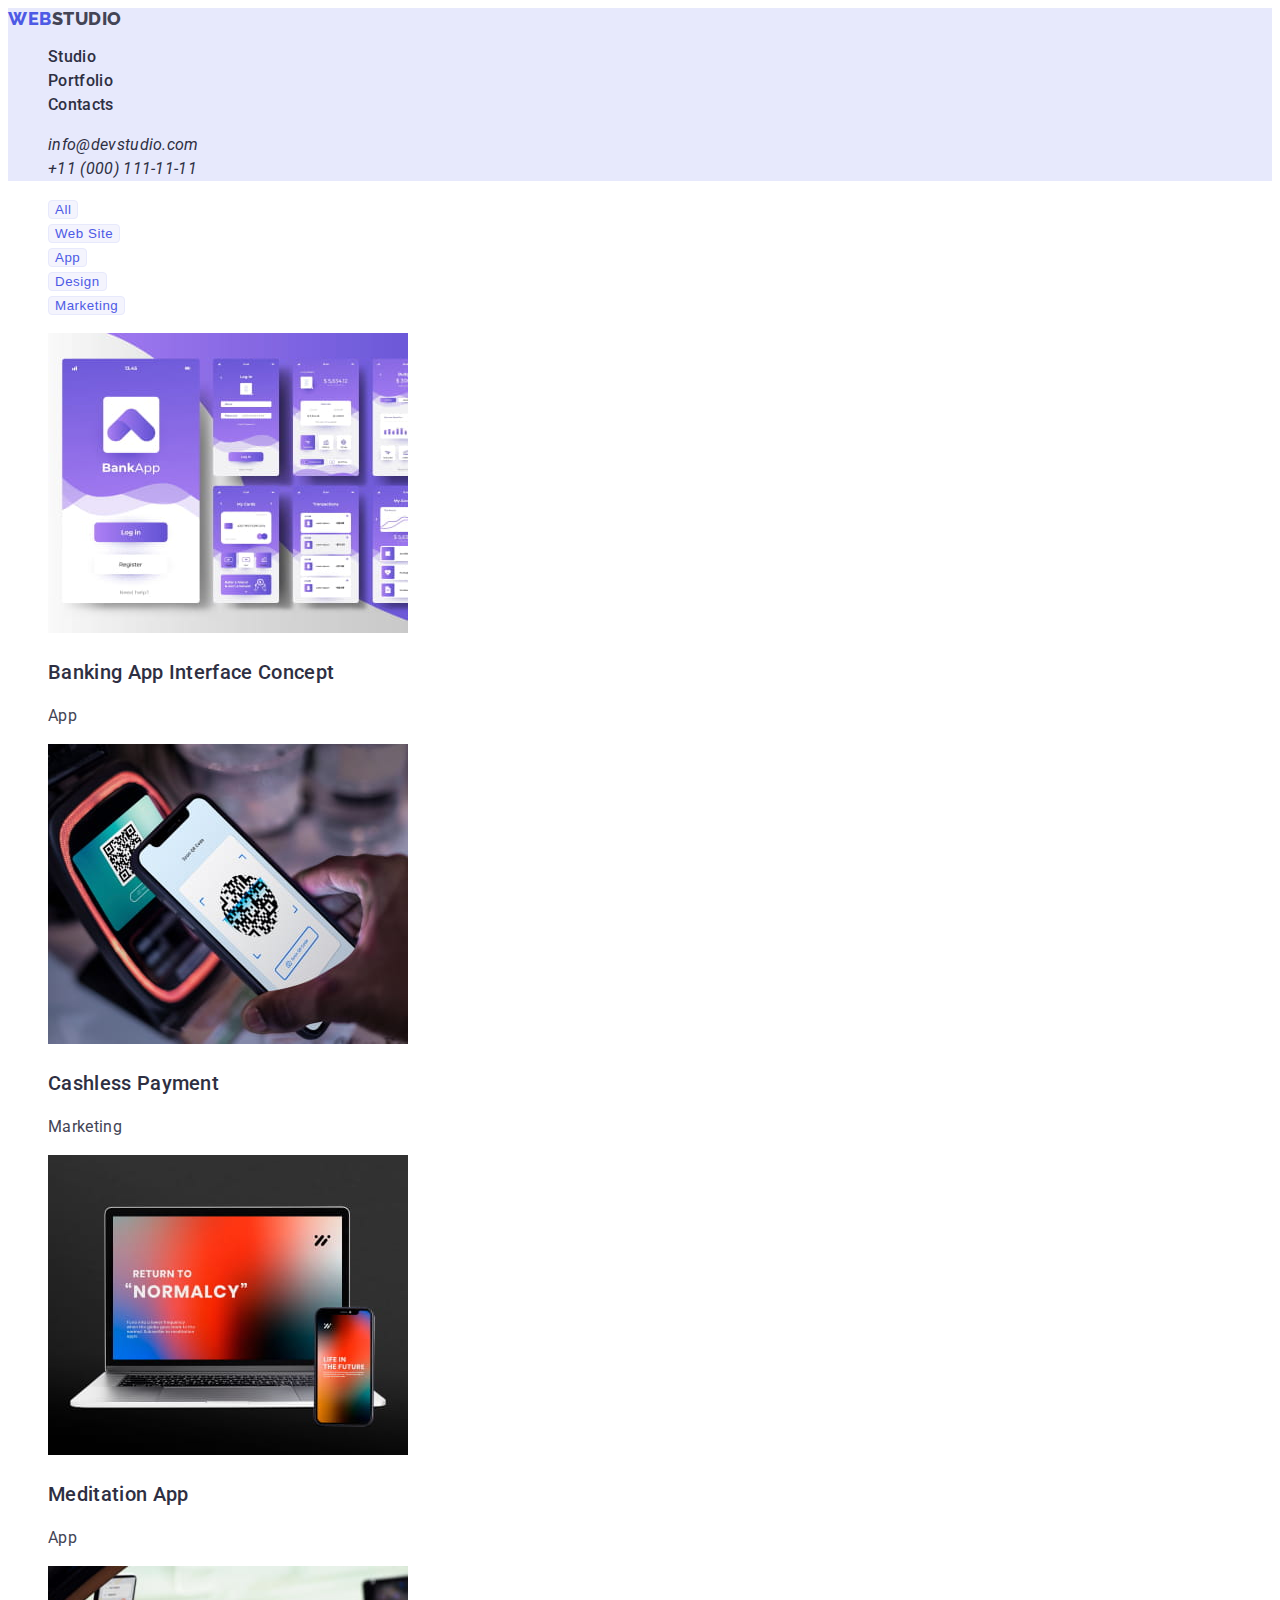
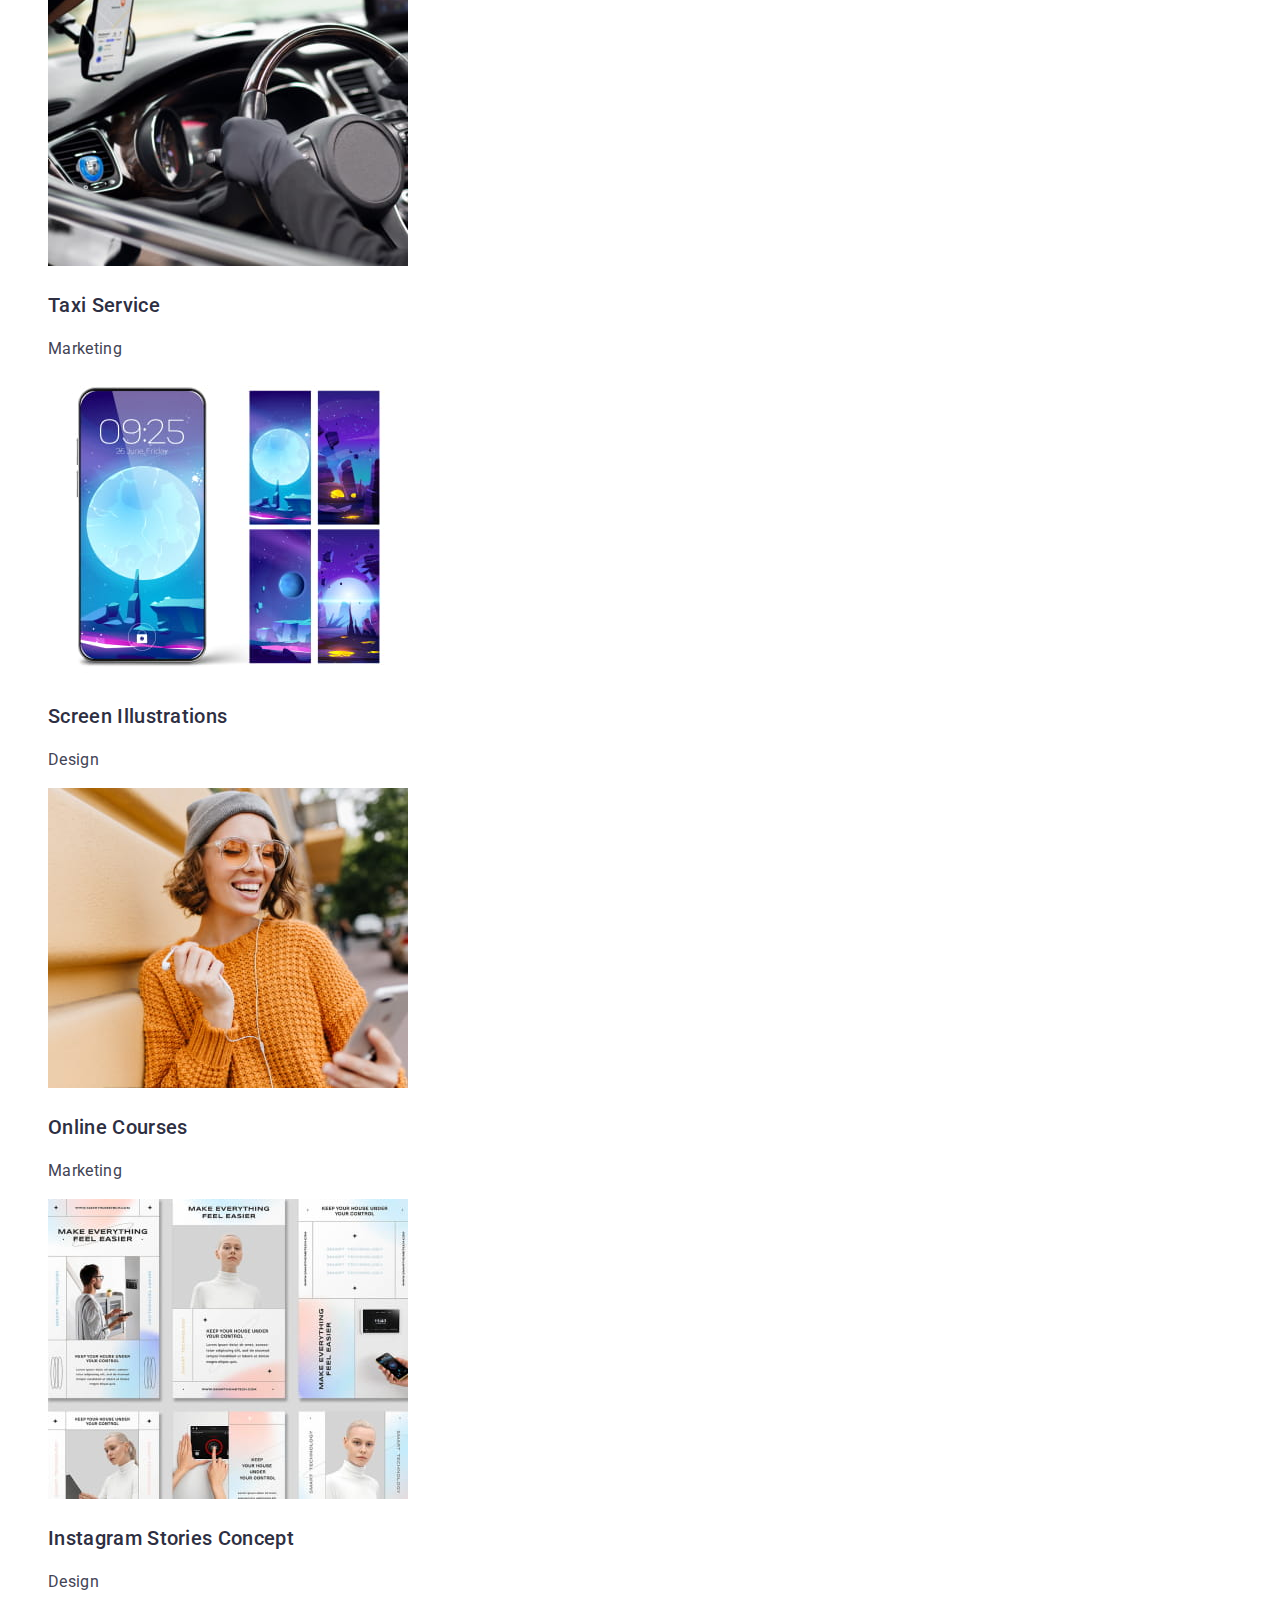
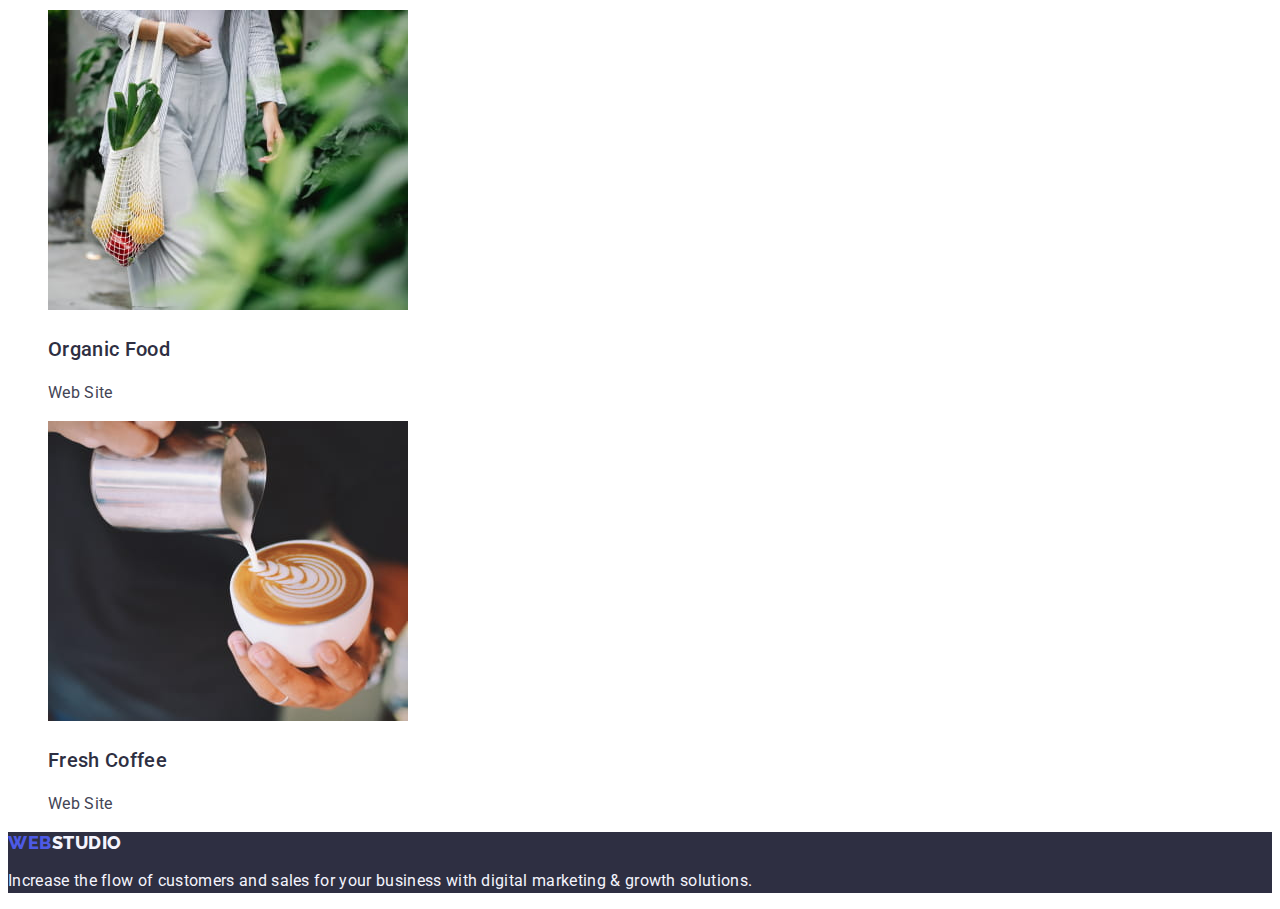
==== portfolio.html @ 16dfbe13 "HT2 ver1" ====
<!DOCTYPE html>
<html lang="en">
   <head>
      <meta charset="UTF-8" />
      <meta http-equiv="X-UA-Compatible" content="IE=edge" />
      <meta name="viewport" content="width=device-width, initial-scale=1.0" />
      <link href="./css/styles.css" rel="stylesheet" />
      <!--fonts-->      
      <link rel="preconnect" href="https://fonts.googleapis.com">
      <link rel="preconnect" href="https://fonts.gstatic.com" crossorigin>
      <link href="https://fonts.googleapis.com/css2?family=Raleway:wght@800&family=Roboto:wght@400;500;700;900&display=swap" rel="stylesheet">
      <title>webstudio</title>
    </head>
  
    <body>
        <header class="top-section">
            <nav>
                <a class="logo link" href="./index.html"><span class="web-cl">Web</span>Studio</a>
                <ul class="list">
                  <li><a class="menu link" href="./index.html/#studio">Studio</a></li>
                  <li><a class="menu link" href="#portfolio">Portfolio</a></li>
                  <li><a class="menu link" href="#contacts">Contacts</a></li>
                </ul>
            </nav>
      
            <address id="contacts">
                <ul class="list">
                    <li>
                     <a class="company-mail link" href="mailto:info@devstudio.com">info@devstudio.com</a>
                    </li>
                    <li>
                      <a class="company-tel link" href="tel:+110001111111">+11 (000) 111-11-11</a>
                    </li>
                </ul>
            </address>
        </header>

        <main>
            <!--Секція портфоліо--> 
            <section id="portfolio">
                <ul class="list btn">
                  <li><button class="portfolio-filter" type="button">All</button></li>
                  <li><button class="portfolio-filter" type="button">Web Site</button></li>
                  <li><button class="portfolio-filter" type="button">App</button></li>
                  <li><button class="portfolio-filter" type="button">Design</button></li>
                  <li><button class="portfolio-filter" type="button">Marketing</button></li>
                </ul>          
            
                <ul class="list">
                    <li>
                       <img src="./images/img-1.jpg"
                       width="360" height="300"     alt="Banking App Interface Concept"/>
                      <h3 class="sbt3">Banking App Interface Concept</h3>
                      <p>App</p>
                    </li> 
                    <li>
                        <img src="./images/img-2.jpg"
                        width="360" height="300"     alt="QR code scanning by phone"/>
                       <h3 class="sbt3">Cashless Payment</h3>
                       <p>Marketing</p>
                    </li>
                    <li>
                        <img src="./images/img-3.jpg"
                        width="360" height="300"     alt="main App page on the devices screen"/>
                       <h3 class="sbt3">Meditation App</h3>
                       <p>App</p>
                    </li>
                    <li>
                        <img src="./images/img-4.jpg"
                        width="360" height="300"     alt="a phone with App inside a car"/>
                       <h3 class="sbt3">Taxi Service</h3>
                       <p>Marketing</p>
                    </li>
                    <li>
                        <img src="./images/img-5.jpg"
                        width="360" height="300"     alt="a phone screen Illustrations"/>
                       <h3 class="sbt3">Screen Illustrations</h3>
                       <p>Design</p>
                    </li>
                    <li>
                        <img src="./images/img-6.jpg"
                        width="360" height="300"     alt="a smiling women with a phone"/>
                       <h3 class="sbt3">Online Courses</h3>
                       <p>Marketing</p>
                    </li>
                    <li>
                        <img src="./images/img-7.jpg"
                        width="360" height="300"     alt="Instagram Stories Concept"/>
                       <h3 class="sbt3">Instagram Stories Concept</h3>
                       <p>Design</p>
                    </li>
                    <li>
                        <img src="./images/img-8.jpg"
                        width="360" height="300"     alt="vegetables in a bag"/>
                       <h3 class="sbt3">Organic Food</h3>
                       <p>Web Site</p>
                    </li>
                    <li>
                        <img src="./images/img-9.jpg"
                        width="360" height="300"     alt="a cap of Coffee wit milk"/>
                       <h3 class="sbt3">Fresh Coffee</h3>
                       <p>Web Site</p>
                    </li>
                </ul>
            </section>
        </main>

        <footer class="bottom-section">
            <a class="logo link" href="./index.html"><span class="web-cl">Web</span><span class="studio-cl">Studio</span></a>
            <p class="bottom-text">
              Increase the flow of customers and sales for your business with digital
              marketing & growth solutions.
            </p>
          </footer>
    </body>  
</html>
---- css/styles.css ----
:root {--bg-dark: #2E2F42;}
:root {--top-sect-bg: #E7E9FC;}
:root {--btn-bg-focus-cl: #404BBF;}
:root {--link-focus-cl: #404BBF;}
:root {--sbt-text-cl: #2E2F42;}

/*common styles*/

body {
font-family: 'Roboto', sans-serif;
letter-spacing: 0.02em;
color: #434455;
font-size: 16px;
line-height: 1.5;}

/*reset*/

.list {list-style: none;}
.link {text-decoration: none; color: currentColor;}

/*logo styles*/

.logo {font-family: 'Raleway';
font-weight: 800;
font-size: 18px;
line-height: 1.17;
display: flex;
align-items: center;
letter-spacing: 0.03em;
text-transform: uppercase;}
.web-cl {color: #4D5AE5;}
.studio-cl {color: #F4F4FD;}

/*btn & link styles*/
.mp-btn-order {
background: #4D5AE5;
border-radius: 4px;
font-weight: 500;
text-align: center;
letter-spacing: 0.04em;
color: #FFFFFF;
cursor: pointer;}
.mp-btn-order:hover,
.mp-btn-order:focus {
background: var(--btn-bg-focus-cl);
border-radius: 4px;
font-weight: 500;
text-align: center;
letter-spacing: 0.04em;
color: #FFFFFF;}

.btn .portfolio-filter {
background: #F4F4FD;
border: 1px solid #E7E9FC;
border-radius: 4px;
font-weight: 500;
text-align: center;
letter-spacing: 0.04em;
color: #4D5AE5;
cursor: pointer;}
.btn .portfolio-filter:hover,
.btn .portfolio-filter:focus {
background:var(--btn-bg-focus-cl);
border: 1px solid #E7E9FC;
border-radius: 4px;
font-weight: 500;
text-align: center;
letter-spacing: 0.04em;
color: #FFFFFF;}

.list .link { 
color: #2E2F42;}
.list .link:hover,
.list .link:focus {
color: var(--link-focus-cl);
}

.menu {font-weight: 500;}
.company-mail {color: #434455;}
.company-tel {color: #434455;}

/*Page Text*/

.main-page-title {
color: #FFFFFF; 
font-Weight: Bold;
font-Size: 56px;
letter-spacing: 0,02em;
line-height: 1.07;}

.sbt2 {
font-weight: 700;
font-size: 36px;
line-height: 1.11;
letter-spacing: 0.02em;
color: var(--sbt-text-cl);}

.sbt3 {
font-weight: 500;
font-size: 20px;
line-height: 24px; 
color: var(--sbt-text-cl);}    

.bottom-text {color: #F4F4FD;}

/*Page backgrounds*/

.top-section {background: var(--top-sect-bg)}    
.main-page {background: var(--bg-dark);}

.team-section {background: #F4F4FD;}    

.bottom-section {background: var(--bg-dark);}
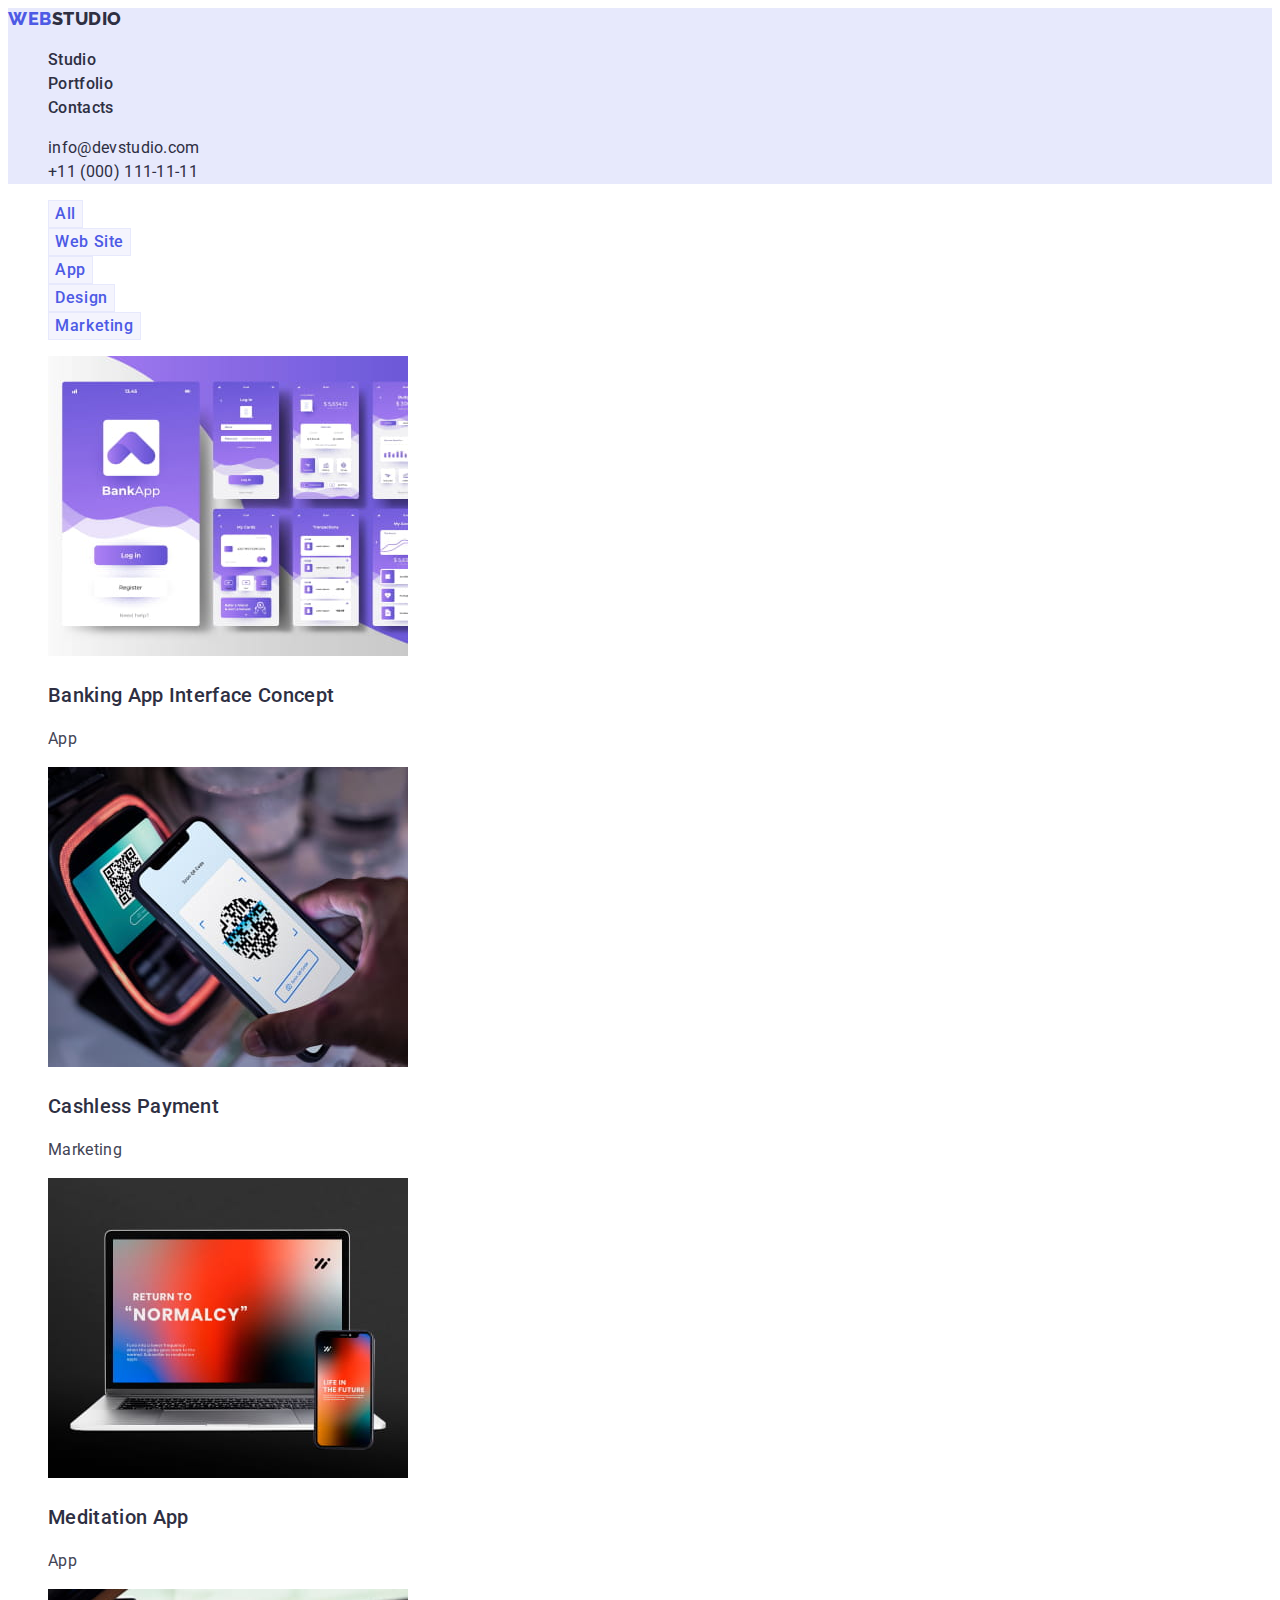
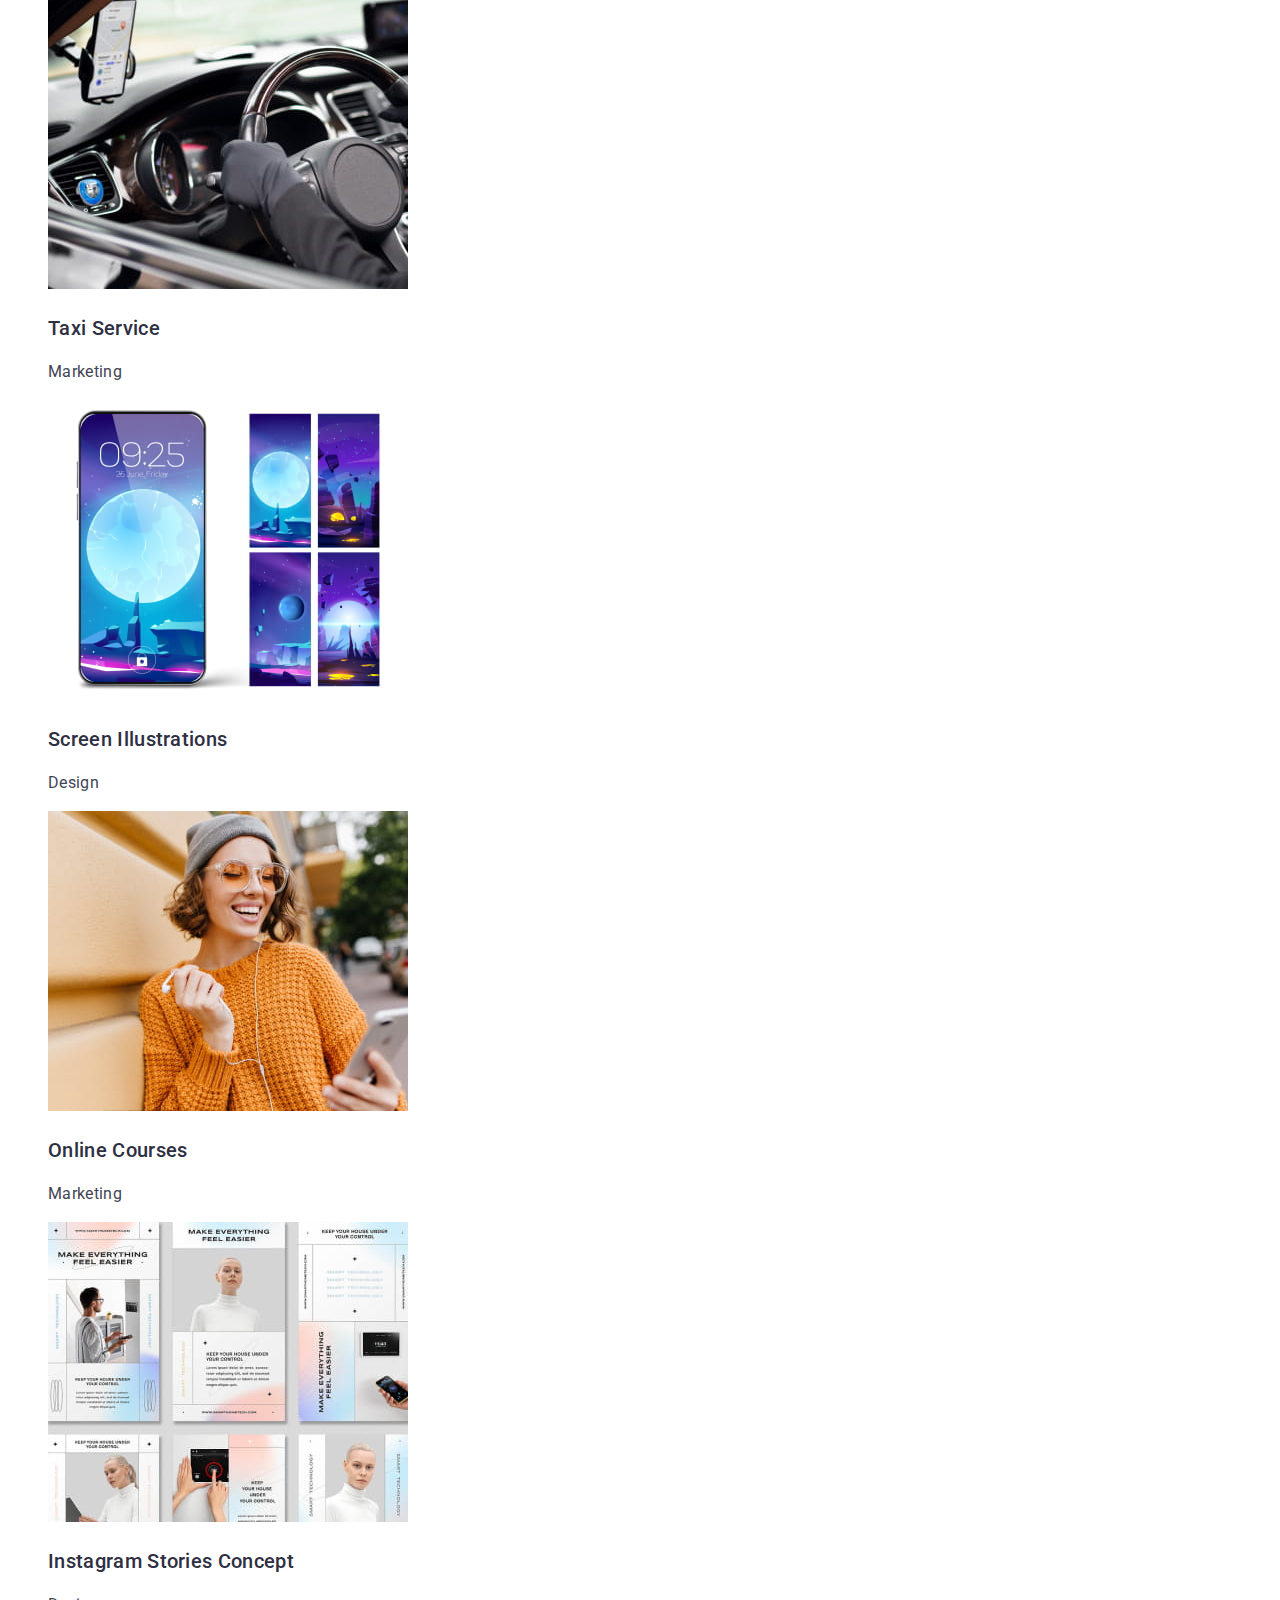
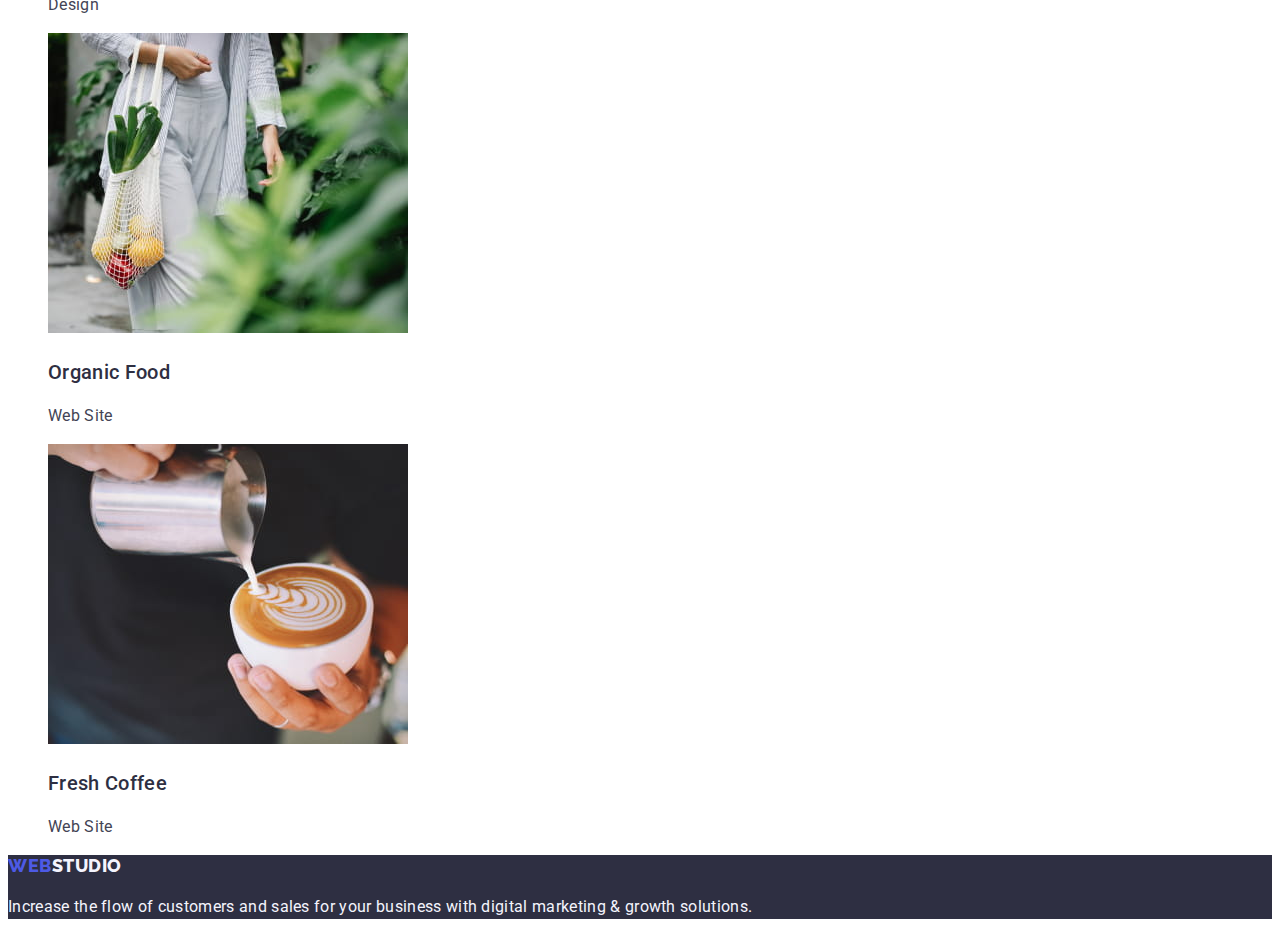
==== commit 7c2a5cea: "HT2 ver2" ====
--- a/portfolio.html
+++ b/portfolio.html
@@ -15,21 +15,21 @@
     <body>
         <header class="top-section">
             <nav>
-                <a class="logo link" href="./index.html"><span class="web-cl">Web</span>Studio</a>
+                <a class="logo link" href="./index.html">Web<span class="top-sec-studio-cl">Studio</span></a>
                 <ul class="list">
-                  <li><a class="menu link" href="./index.html/#studio">Studio</a></li>
-                  <li><a class="menu link" href="#portfolio">Portfolio</a></li>
-                  <li><a class="menu link" href="#contacts">Contacts</a></li>
+                  <li><a class="menu link" href="./index.html">Studio</a></li>
+                  <li><a class="menu link" href="./portfolio.html">Portfolio</a></li>
+                  <li><a class="menu link" href="./index.html">Contacts</a></li>
                 </ul>
             </nav>
       
-            <address id="contacts">
+            <address class="conts" id="contacts">
                 <ul class="list">
                     <li>
-                     <a class="company-mail link" href="mailto:info@devstudio.com">info@devstudio.com</a>
+                     <a class="company-conts link" href="mailto:info@devstudio.com">info@devstudio.com</a>
                     </li>
                     <li>
-                      <a class="company-tel link" href="tel:+110001111111">+11 (000) 111-11-11</a>
+                      <a class="company-conts link" href="tel:+110001111111">+11 (000) 111-11-11</a>
                     </li>
                 </ul>
             </address>
@@ -38,6 +38,7 @@
         <main>
             <!--Секція портфоліо--> 
             <section id="portfolio">
+                <h1 class="page-title" hidden>portfolio</h1> 
                 <ul class="list btn">
                   <li><button class="portfolio-filter" type="button">All</button></li>
                   <li><button class="portfolio-filter" type="button">Web Site</button></li>
--- a/css/styles.css
+++ b/css/styles.css
@@ -3,6 +3,7 @@
 :root {--btn-bg-focus-cl: #404BBF;}
 :root {--link-focus-cl: #404BBF;}
 :root {--sbt-text-cl: #2E2F42;}
+:root {--conts-text-cl: #434455;}
 
 /*common styles*/
 
@@ -11,7 +12,8 @@
 letter-spacing: 0.02em;
 color: #434455;
 font-size: 16px;
-line-height: 1.5;}
+line-height: 1.5;
+background-color: #FFFFFF;}
 
 /*reset*/
 
@@ -20,21 +22,23 @@
 
 /*logo styles*/
 
-.logo {font-family: 'Raleway';
+.logo {font-family: 'Raleway', sans-serif;
 font-weight: 800;
 font-size: 18px;
 line-height: 1.17;
-display: flex;
-align-items: center;
 letter-spacing: 0.03em;
-text-transform: uppercase;}
-.web-cl {color: #4D5AE5;}
+text-transform: uppercase;
+color: #4D5AE5;}
+.top-sec-studio-cl {color: #2E2F42;}
 .studio-cl {color: #F4F4FD;}
 
 /*btn & link styles*/
+
 .mp-btn-order {
 background: #4D5AE5;
-border-radius: 4px;
+font-family: inherit;
+font-size: 16px;
+line-height: 1.5;
 font-weight: 500;
 text-align: center;
 letter-spacing: 0.04em;
@@ -43,16 +47,14 @@
 .mp-btn-order:hover,
 .mp-btn-order:focus {
 background: var(--btn-bg-focus-cl);
-border-radius: 4px;
-font-weight: 500;
-text-align: center;
-letter-spacing: 0.04em;
 color: #FFFFFF;}
 
 .btn .portfolio-filter {
 background: #F4F4FD;
 border: 1px solid #E7E9FC;
-border-radius: 4px;
+font-family: inherit;
+font-size: 16px;
+line-height: 1.5;
 font-weight: 500;
 text-align: center;
 letter-spacing: 0.04em;
@@ -62,12 +64,10 @@
 .btn .portfolio-filter:focus {
 background:var(--btn-bg-focus-cl);
 border: 1px solid #E7E9FC;
-border-radius: 4px;
-font-weight: 500;
-text-align: center;
-letter-spacing: 0.04em;
 color: #FFFFFF;}
 
+.conts {font-style: normal;
+color: var(--conts-text-cl);}
 .list .link { 
 color: #2E2F42;}
 .list .link:hover,
@@ -76,8 +76,7 @@
 }
 
 .menu {font-weight: 500;}
-.company-mail {color: #434455;}
-.company-tel {color: #434455;}
+.company-conts {color: var(--conts-text-cl);}
 
 /*Page Text*/
 
@@ -85,8 +84,9 @@
 color: #FFFFFF; 
 font-Weight: Bold;
 font-Size: 56px;
-letter-spacing: 0,02em;
-line-height: 1.07;}
+letter-spacing: 0.02em;
+line-height: 1.07;
+text-align: center;}
 
 .sbt2 {
 font-weight: 700;
@@ -105,7 +105,8 @@
 
 /*Page backgrounds*/
 
-.top-section {background: var(--top-sect-bg)}    
+.top-section {background: var(--top-sect-bg);}  
+
 .main-page {background: var(--bg-dark);}
 
 .team-section {background: #F4F4FD;}    
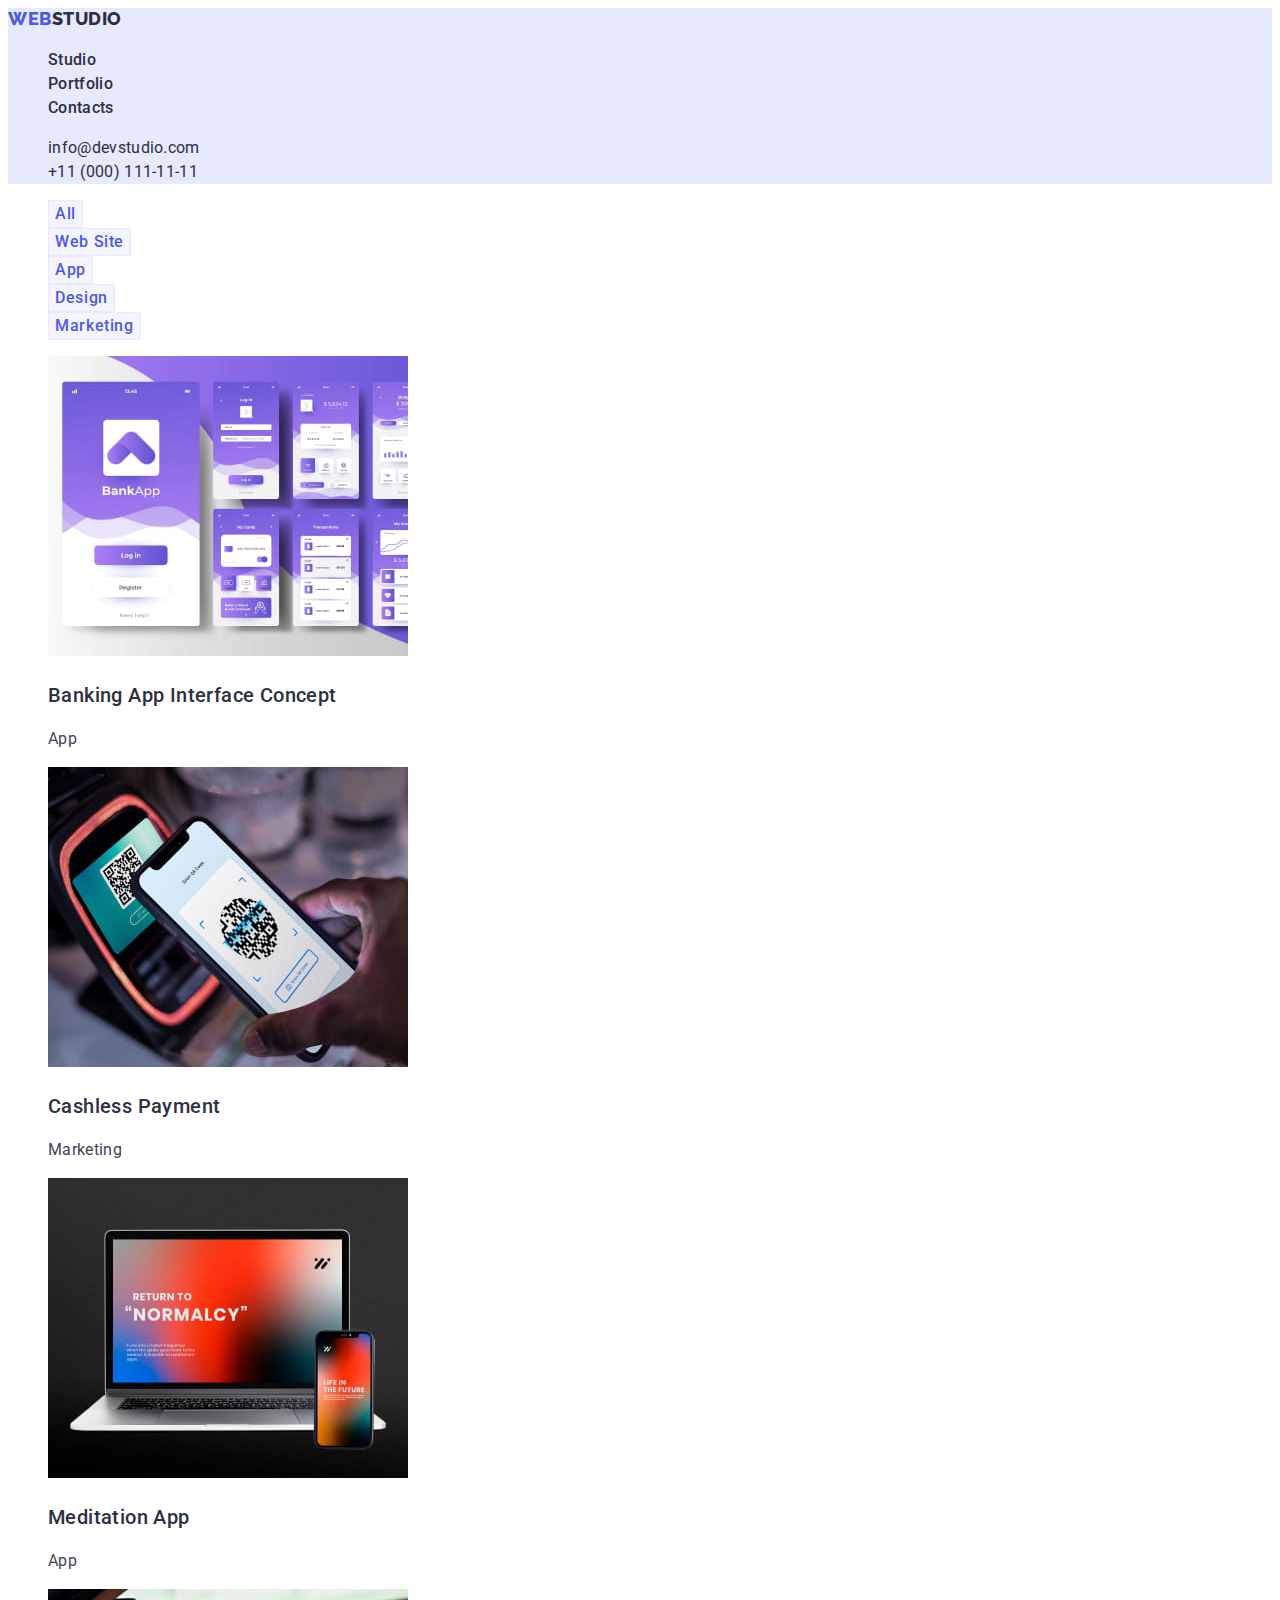
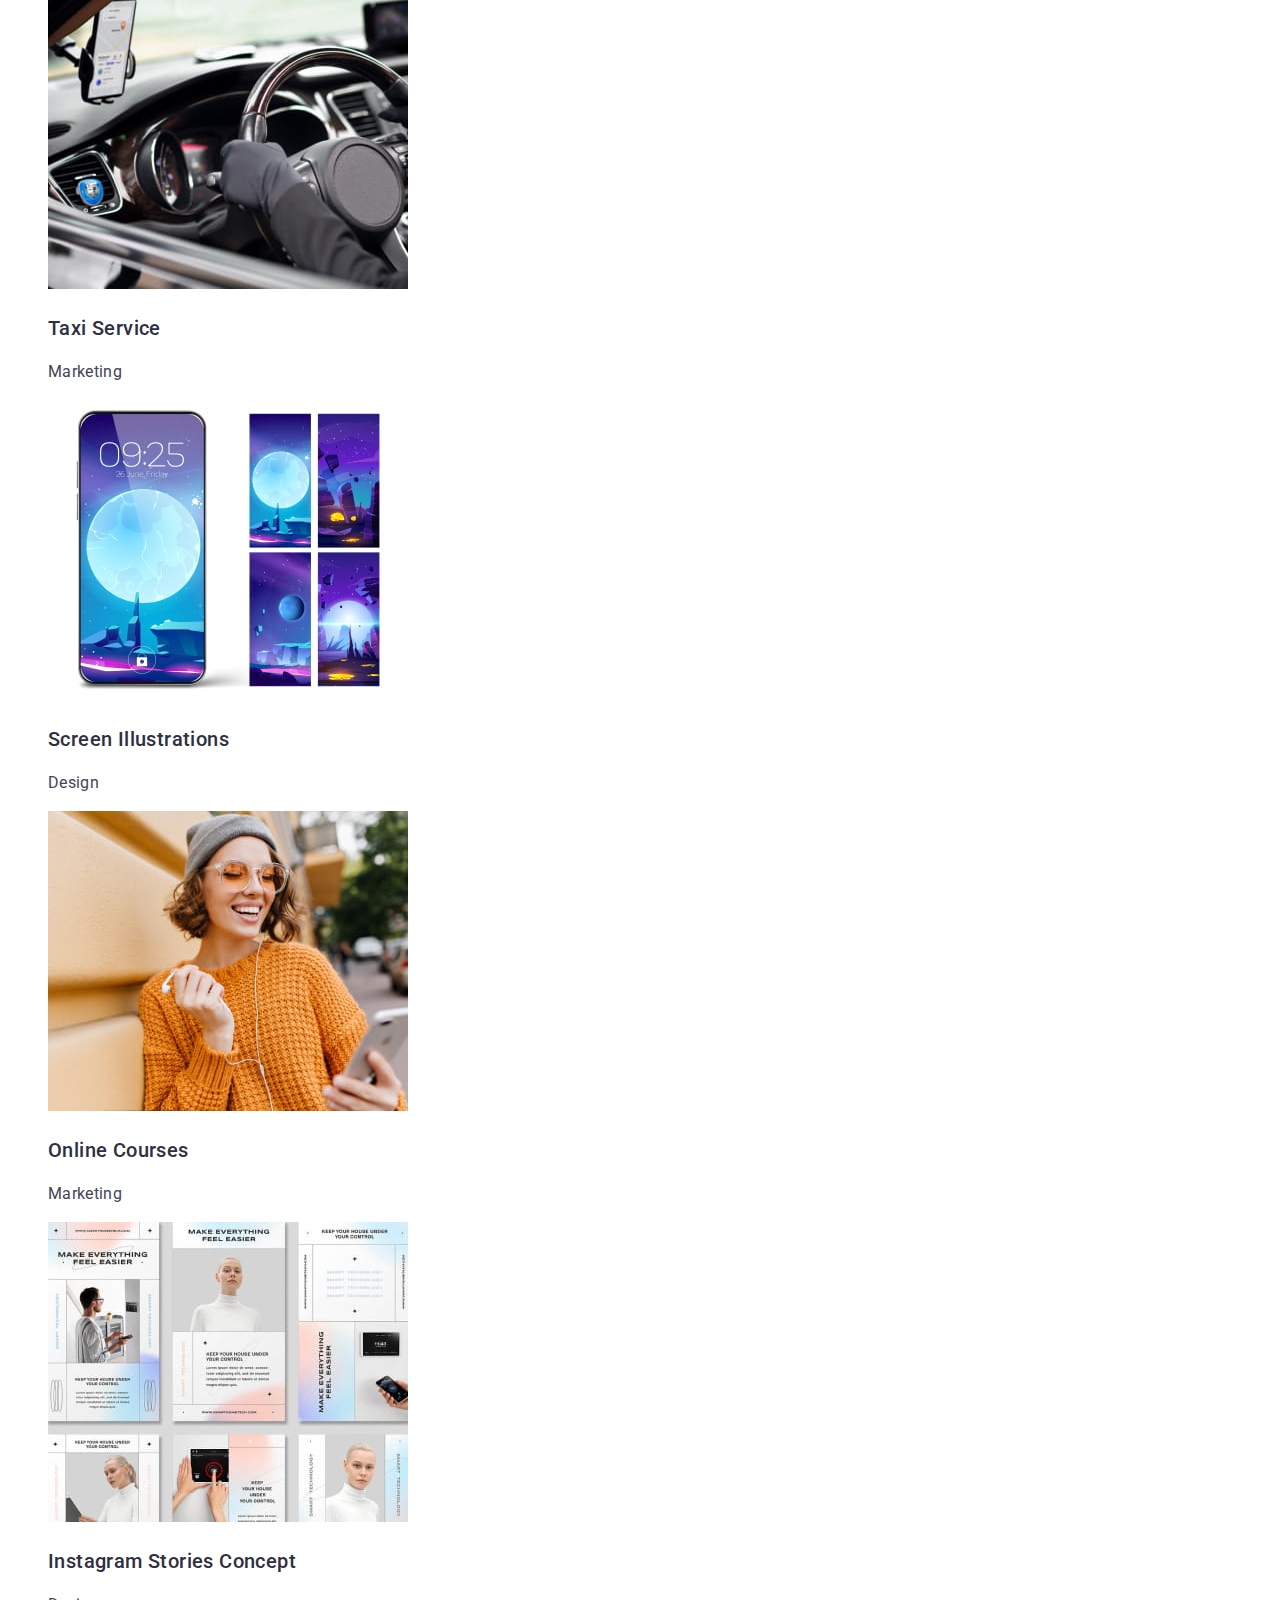
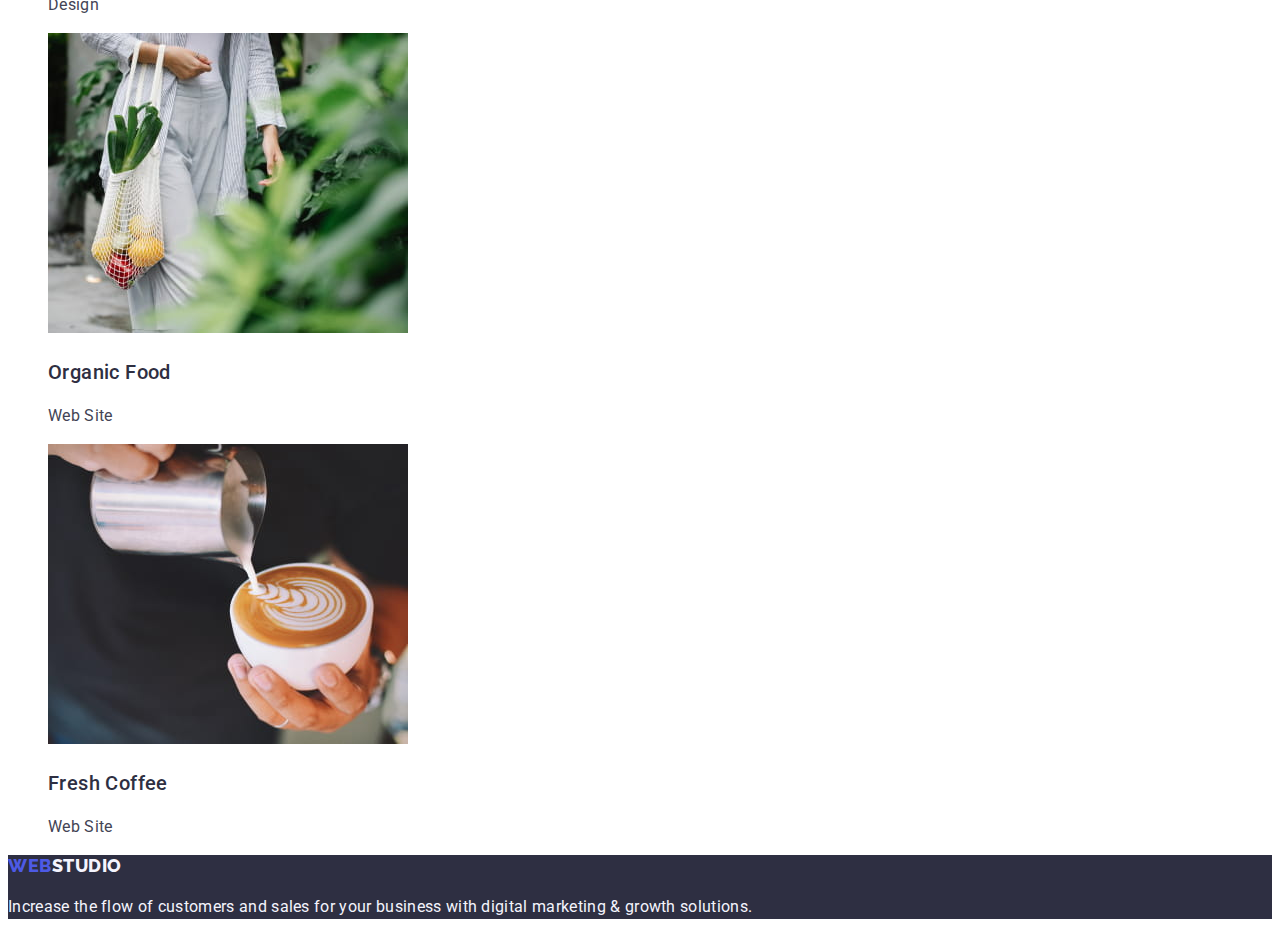
==== commit c81d5256: "HT2 ver3" ====
--- a/portfolio.html
+++ b/portfolio.html
@@ -38,7 +38,7 @@
         <main>
             <!--Секція портфоліо--> 
             <section id="portfolio">
-                <h1 class="page-title" hidden>portfolio</h1> 
+                <h1 class="sbt2" hidden>portfolio</h1> 
                 <ul class="list btn">
                   <li><button class="portfolio-filter" type="button">All</button></li>
                   <li><button class="portfolio-filter" type="button">Web Site</button></li>
@@ -48,59 +48,59 @@
                 </ul>          
             
                 <ul class="list">
-                    <li>
+                    <li class="list-item">
                        <img src="./images/img-1.jpg"
                        width="360" height="300"     alt="Banking App Interface Concept"/>
                       <h3 class="sbt3">Banking App Interface Concept</h3>
-                      <p>App</p>
+                      <p class="pf-parag">App</p>
                     </li> 
-                    <li>
+                    <li class="list-item">
                         <img src="./images/img-2.jpg"
                         width="360" height="300"     alt="QR code scanning by phone"/>
                        <h3 class="sbt3">Cashless Payment</h3>
-                       <p>Marketing</p>
+                       <p class="pf-parag">Marketing</p>
                     </li>
-                    <li>
+                    <li class="list-item">
                         <img src="./images/img-3.jpg"
                         width="360" height="300"     alt="main App page on the devices screen"/>
                        <h3 class="sbt3">Meditation App</h3>
-                       <p>App</p>
+                       <p class="pf-parag">App</p>
                     </li>
-                    <li>
+                    <li class="list-item">
                         <img src="./images/img-4.jpg"
                         width="360" height="300"     alt="a phone with App inside a car"/>
                        <h3 class="sbt3">Taxi Service</h3>
-                       <p>Marketing</p>
+                       <p class="pf-parag">Marketing</p>
                     </li>
-                    <li>
+                    <li class="list-item">
                         <img src="./images/img-5.jpg"
                         width="360" height="300"     alt="a phone screen Illustrations"/>
                        <h3 class="sbt3">Screen Illustrations</h3>
-                       <p>Design</p>
+                       <p class="pf-parag">Design</p>
                     </li>
-                    <li>
+                    <li class="list-item">
                         <img src="./images/img-6.jpg"
                         width="360" height="300"     alt="a smiling women with a phone"/>
                        <h3 class="sbt3">Online Courses</h3>
-                       <p>Marketing</p>
+                       <p class="pf-parag">Marketing</p>
                     </li>
-                    <li>
+                    <li class="list-item">
                         <img src="./images/img-7.jpg"
                         width="360" height="300"     alt="Instagram Stories Concept"/>
                        <h3 class="sbt3">Instagram Stories Concept</h3>
-                       <p>Design</p>
+                       <p class="pf-parag">Design</p>
                     </li>
-                    <li>
+                    <li class="list-item">
                         <img src="./images/img-8.jpg"
                         width="360" height="300"     alt="vegetables in a bag"/>
                        <h3 class="sbt3">Organic Food</h3>
-                       <p>Web Site</p>
+                       <p class="pf-parag">Web Site</p>
                     </li>
-                    <li>
+                    <li class="list-item">
                         <img src="./images/img-9.jpg"
                         width="360" height="300"     alt="a cap of Coffee wit milk"/>
                        <h3 class="sbt3">Fresh Coffee</h3>
-                       <p>Web Site</p>
+                       <p class="pf-parag">Web Site</p>
                     </li>
                 </ul>
             </section>
--- a/css/styles.css
+++ b/css/styles.css
@@ -34,6 +34,14 @@
 
 /*btn & link styles*/
 
+.list .link {color: var(--sbt-text-cl);
+letter-spacing: 0.02em;
+text-decoration: none;}
+.conts {font-style: normal;
+color: var(--conts-text-cl);}
+.list .link:hover,
+.list .link:focus {color: var(--link-focus-cl);}
+
 .mp-btn-order {
 background: #4D5AE5;
 font-family: inherit;
@@ -66,15 +74,6 @@
 border: 1px solid #E7E9FC;
 color: #FFFFFF;}
 
-.conts {font-style: normal;
-color: var(--conts-text-cl);}
-.list .link { 
-color: #2E2F42;}
-.list .link:hover,
-.list .link:focus {
-color: var(--link-focus-cl);
-}
-
 .menu {font-weight: 500;}
 .company-conts {color: var(--conts-text-cl);}
 
@@ -93,13 +92,19 @@
 font-size: 36px;
 line-height: 1.11;
 letter-spacing: 0.02em;
-color: var(--sbt-text-cl);}
+color: var(--sbt-text-cl);
+text-align: center;
+text-transform: capitalize;}
 
 .sbt3 {
 font-weight: 500;
 font-size: 20px;
-line-height: 24px; 
-color: var(--sbt-text-cl);}    
+line-height: 24px;
+letter-spacing: 0.02em; 
+color: var(--sbt-text-cl);}
+
+.parag {font-size: 16px;}
+.pf-parag {}
 
 .bottom-text {color: #F4F4FD;}
 
@@ -109,7 +114,9 @@
 
 .main-page {background: var(--bg-dark);}
 
-.team-section {background: #F4F4FD;}    
+.team-section {background: #F4F4FD;}
+
+.list-item {background-color: #FFFFFF;}
 
 .bottom-section {background: var(--bg-dark);}
 
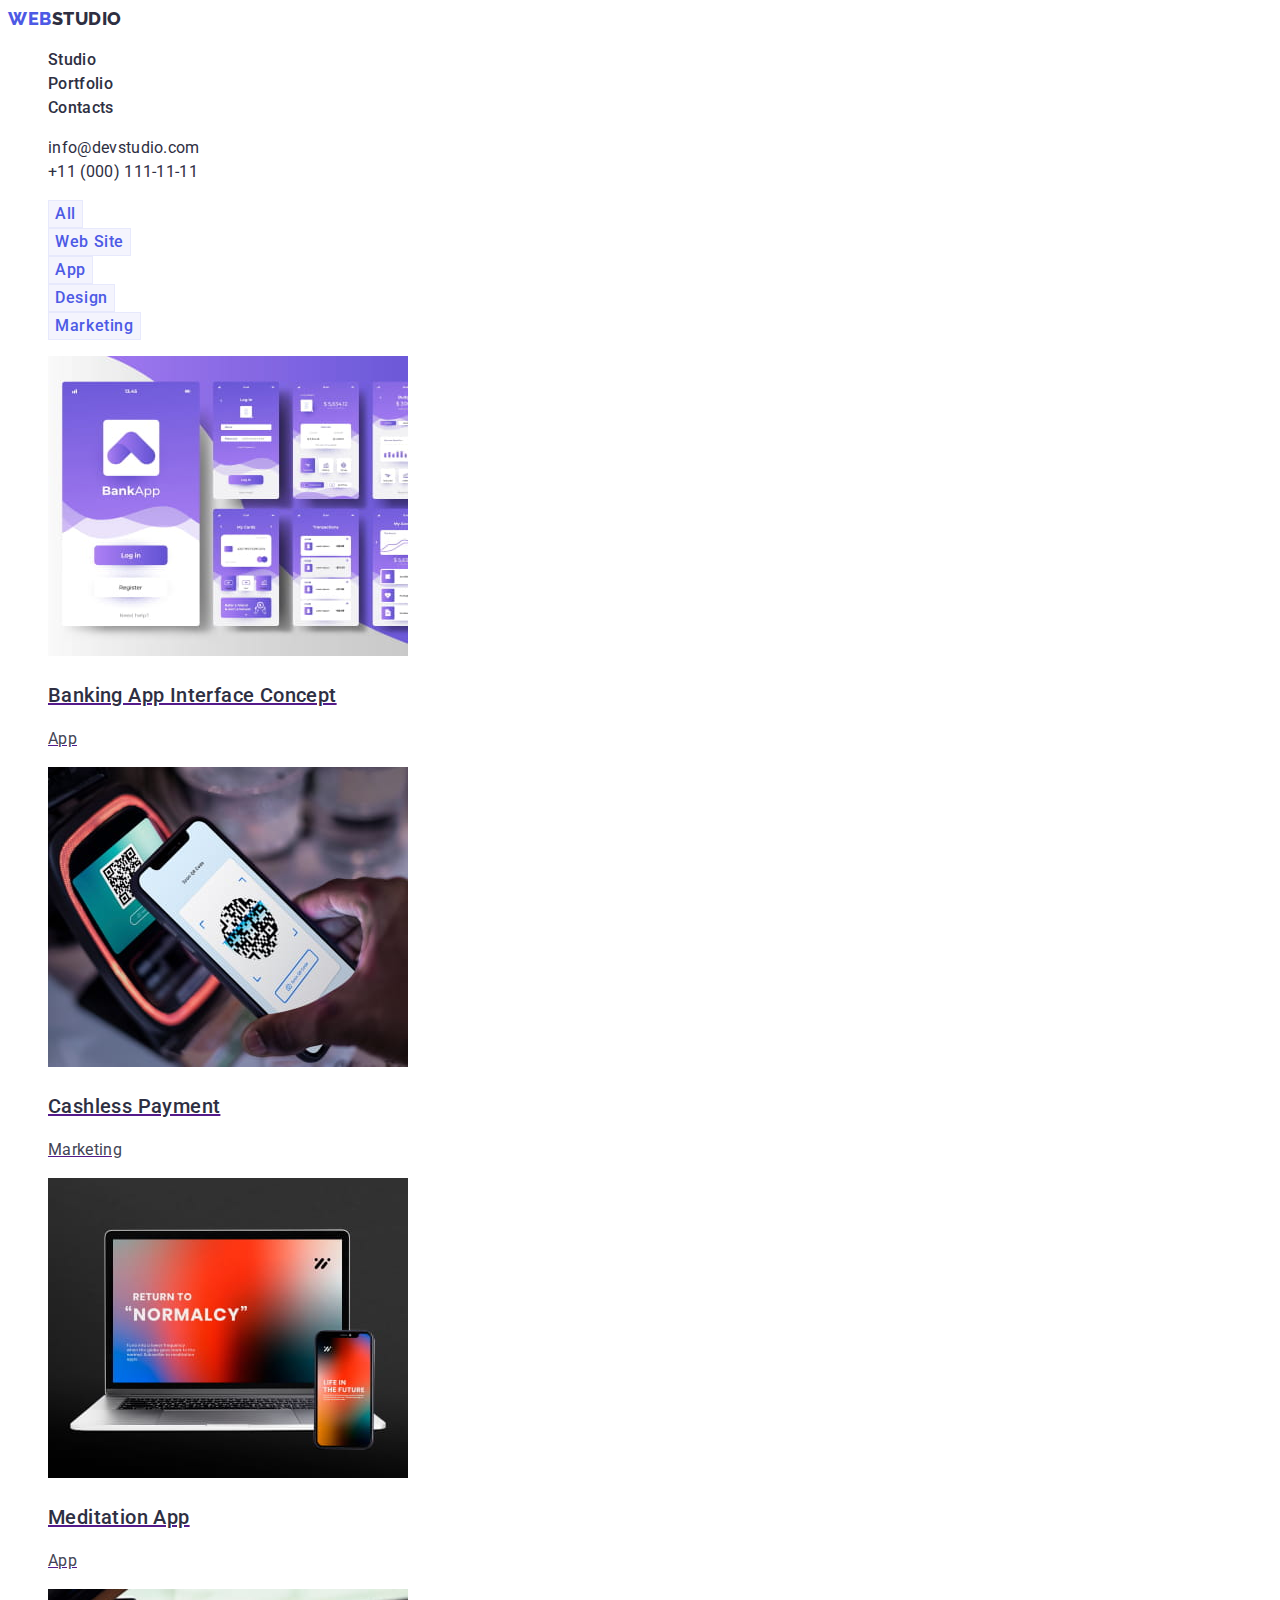
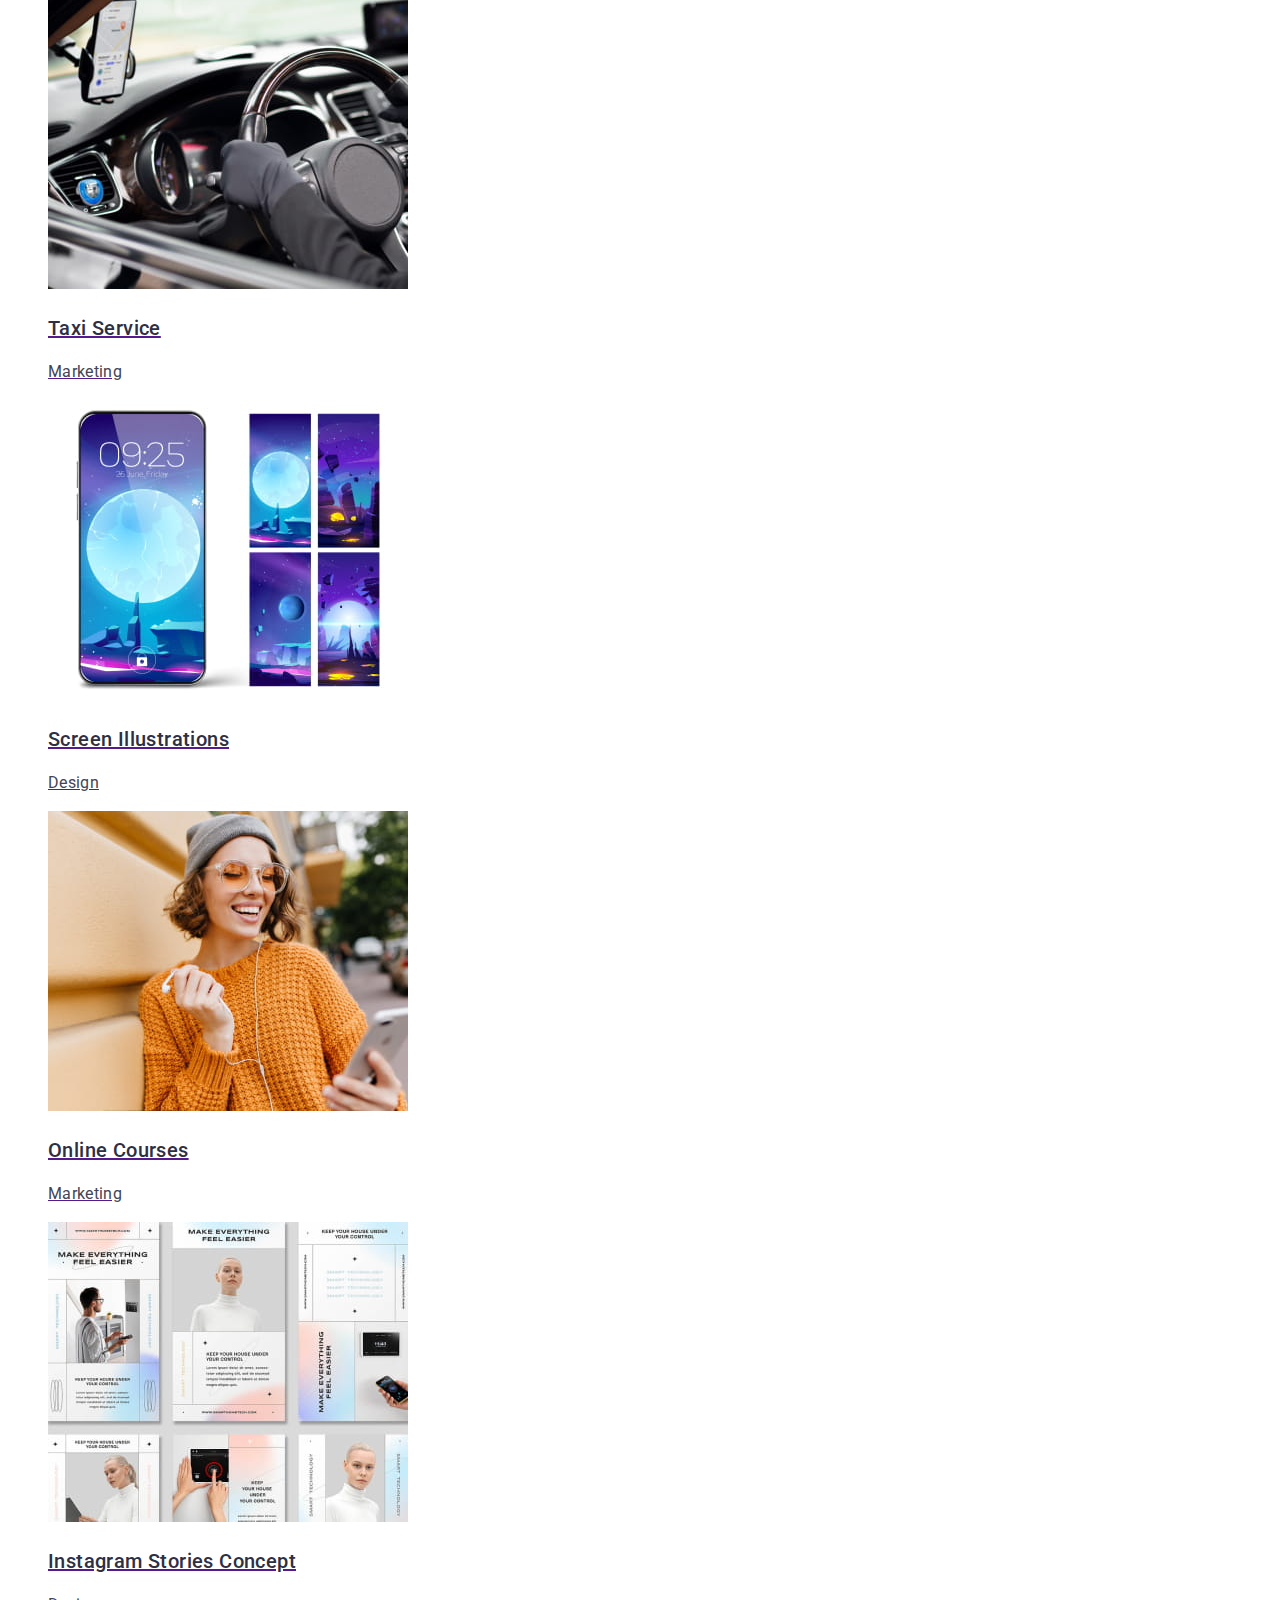
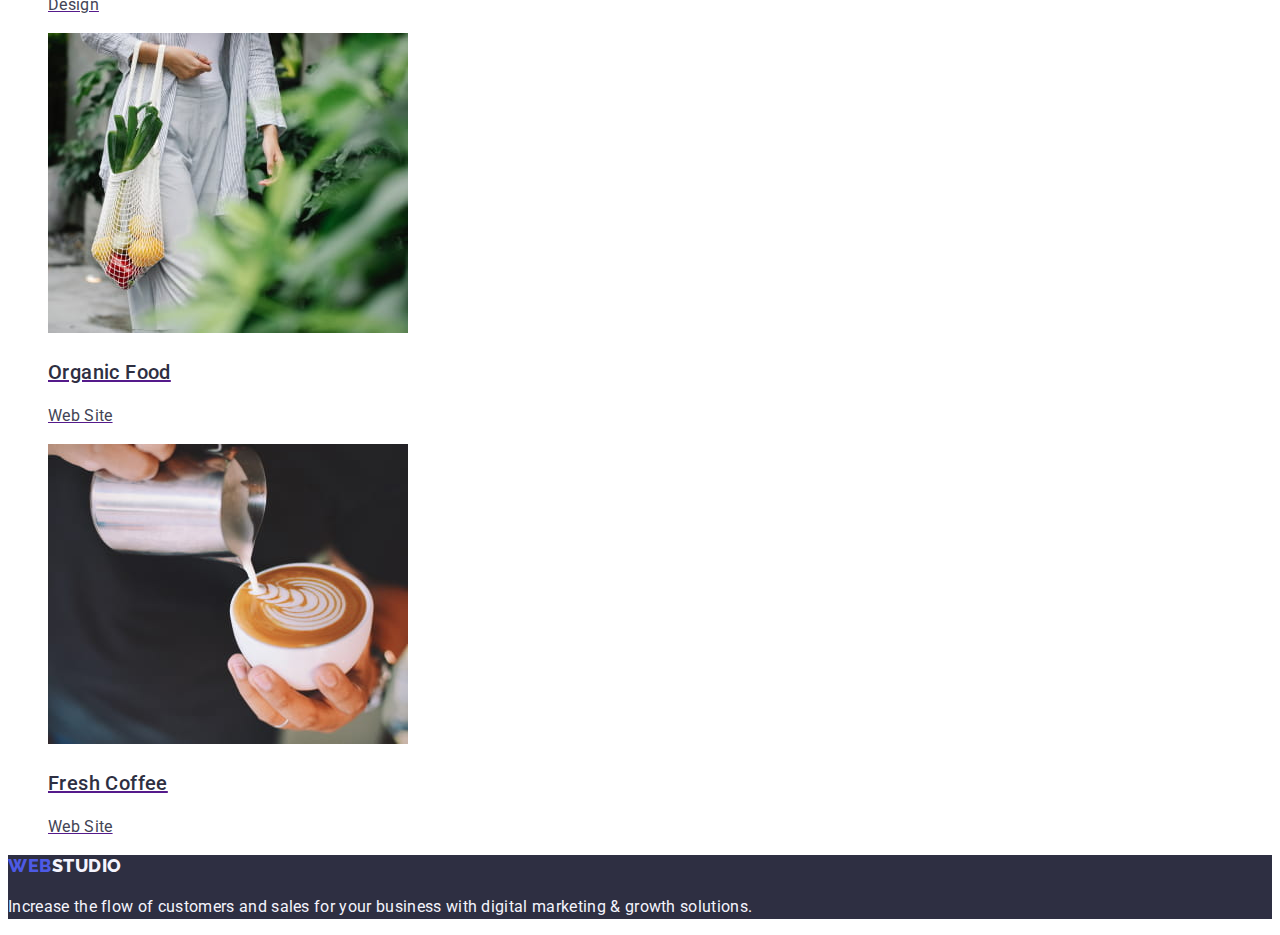
==== commit b1df7f64: "HT2 ver5" ====
--- a/portfolio.html
+++ b/portfolio.html
@@ -19,11 +19,11 @@
                 <ul class="list">
                   <li><a class="menu link" href="./index.html">Studio</a></li>
                   <li><a class="menu link" href="./portfolio.html">Portfolio</a></li>
-                  <li><a class="menu link" href="./index.html">Contacts</a></li>
+                  <li><a class="menu link" href="">Contacts</a></li>
                 </ul>
             </nav>
       
-            <address class="conts" id="contacts">
+            <address class="conts">
                 <ul class="list">
                     <li>
                      <a class="company-conts link" href="mailto:info@devstudio.com">info@devstudio.com</a>
@@ -37,8 +37,10 @@
 
         <main>
             <!--Секція портфоліо--> 
-            <section id="portfolio">
-                <h1 class="sbt2" hidden>portfolio</h1> 
+            <section>
+                <h1 class="main-page-title" 
+                hidden>portfolio</h1>
+                <h2 class="second-lev-titel" hidden>product-list</h2> 
                 <ul class="list btn">
                   <li><button class="portfolio-filter" type="button">All</button></li>
                   <li><button class="portfolio-filter" type="button">Web Site</button></li>
@@ -49,65 +51,65 @@
             
                 <ul class="list">
                     <li class="list-item">
-                       <img src="./images/img-1.jpg"
+                       <a href=""><img src="./images/img-1.jpg"
                        width="360" height="300"     alt="Banking App Interface Concept"/>
-                      <h3 class="sbt3">Banking App Interface Concept</h3>
-                      <p class="pf-parag">App</p>
+                      <h3 class="third-lev-title">Banking App Interface Concept</h3>
+                      <p class="pf-parag">App</p></a>
                     </li> 
                     <li class="list-item">
-                        <img src="./images/img-2.jpg"
+                        <a href=""><img src="./images/img-2.jpg"
                         width="360" height="300"     alt="QR code scanning by phone"/>
-                       <h3 class="sbt3">Cashless Payment</h3>
-                       <p class="pf-parag">Marketing</p>
+                       <h3 class="third-lev-title">Cashless Payment</h3>
+                       <p class="pf-parag">Marketing</p></a>
                     </li>
                     <li class="list-item">
-                        <img src="./images/img-3.jpg"
+                        <a href=""><img src="./images/img-3.jpg"
                         width="360" height="300"     alt="main App page on the devices screen"/>
-                       <h3 class="sbt3">Meditation App</h3>
-                       <p class="pf-parag">App</p>
+                       <h3 class="third-lev-title">Meditation App</h3>
+                       <p class="pf-parag">App</p></a>
                     </li>
                     <li class="list-item">
-                        <img src="./images/img-4.jpg"
+                        <a href=""><img src="./images/img-4.jpg"
                         width="360" height="300"     alt="a phone with App inside a car"/>
-                       <h3 class="sbt3">Taxi Service</h3>
-                       <p class="pf-parag">Marketing</p>
+                       <h3 class="third-lev-title">Taxi Service</h3>
+                       <p class="pf-parag">Marketing</p></a>
                     </li>
                     <li class="list-item">
-                        <img src="./images/img-5.jpg"
+                        <a href=""><img src="./images/img-5.jpg"
                         width="360" height="300"     alt="a phone screen Illustrations"/>
-                       <h3 class="sbt3">Screen Illustrations</h3>
-                       <p class="pf-parag">Design</p>
+                       <h3 class="third-lev-title">Screen Illustrations</h3>
+                       <p class="pf-parag">Design</p></a>
                     </li>
                     <li class="list-item">
-                        <img src="./images/img-6.jpg"
+                        <a href=""><img src="./images/img-6.jpg"
                         width="360" height="300"     alt="a smiling women with a phone"/>
-                       <h3 class="sbt3">Online Courses</h3>
-                       <p class="pf-parag">Marketing</p>
+                       <h3 class="third-lev-title">Online Courses</h3>
+                       <p class="pf-parag">Marketing</p></a>
                     </li>
                     <li class="list-item">
-                        <img src="./images/img-7.jpg"
+                        <a href=""><img src="./images/img-7.jpg"
                         width="360" height="300"     alt="Instagram Stories Concept"/>
-                       <h3 class="sbt3">Instagram Stories Concept</h3>
-                       <p class="pf-parag">Design</p>
+                       <h3 class="third-lev-title">Instagram Stories Concept</h3>
+                       <p class="pf-parag">Design</p></a>
                     </li>
                     <li class="list-item">
-                        <img src="./images/img-8.jpg"
+                        <a href=""><img src="./images/img-8.jpg"
                         width="360" height="300"     alt="vegetables in a bag"/>
-                       <h3 class="sbt3">Organic Food</h3>
-                       <p class="pf-parag">Web Site</p>
+                       <h3 class="third-lev-title">Organic Food</h3>
+                       <p class="pf-parag">Web Site</p></a>
                     </li>
                     <li class="list-item">
-                        <img src="./images/img-9.jpg"
+                        <a href=""><img src="./images/img-9.jpg"
                         width="360" height="300"     alt="a cap of Coffee wit milk"/>
-                       <h3 class="sbt3">Fresh Coffee</h3>
-                       <p class="pf-parag">Web Site</p>
+                       <h3 class="third-lev-title">Fresh Coffee</h3>
+                       <p class="pf-parag">Web Site</p></a>
                     </li>
                 </ul>
             </section>
         </main>
 
         <footer class="bottom-section">
-            <a class="logo link" href="./index.html"><span class="web-cl">Web</span><span class="studio-cl">Studio</span></a>
+            <a class="logo link" href="./index.html">Web<span class="studio-cl">Studio</span></a>
             <p class="bottom-text">
               Increase the flow of customers and sales for your business with digital
               marketing & growth solutions.
--- a/css/styles.css
+++ b/css/styles.css
@@ -1,9 +1,8 @@
 :root {--bg-dark: #2E2F42;}
-:root {--top-sect-bg: #E7E9FC;}
-:root {--btn-bg-focus-cl: #404BBF;}
-:root {--link-focus-cl: #404BBF;}
-:root {--sbt-text-cl: #2E2F42;}
-:root {--conts-text-cl: #434455;}
+:root {--btn-bg-focus-cl: #404BBF;
+ --link-focus-cl: #404BBF;
+ --sbt-text-cl: #2E2F42;
+ --conts-text-cl: #434455;}
 
 /*common styles*/
 
@@ -87,7 +86,7 @@
 line-height: 1.07;
 text-align: center;}
 
-.sbt2 {
+.second-lev-titel {
 font-weight: 700;
 font-size: 36px;
 line-height: 1.11;
@@ -96,7 +95,7 @@
 text-align: center;
 text-transform: capitalize;}
 
-.sbt3 {
+.third-lev-title {
 font-weight: 500;
 font-size: 20px;
 line-height: 24px;
@@ -104,7 +103,7 @@
 color: var(--sbt-text-cl);}
 
 .parag {font-size: 16px;}
-.pf-parag {}
+.pf-parag {color: var(--conts-text-cl);}
 
 .bottom-text {color: #F4F4FD;}
 
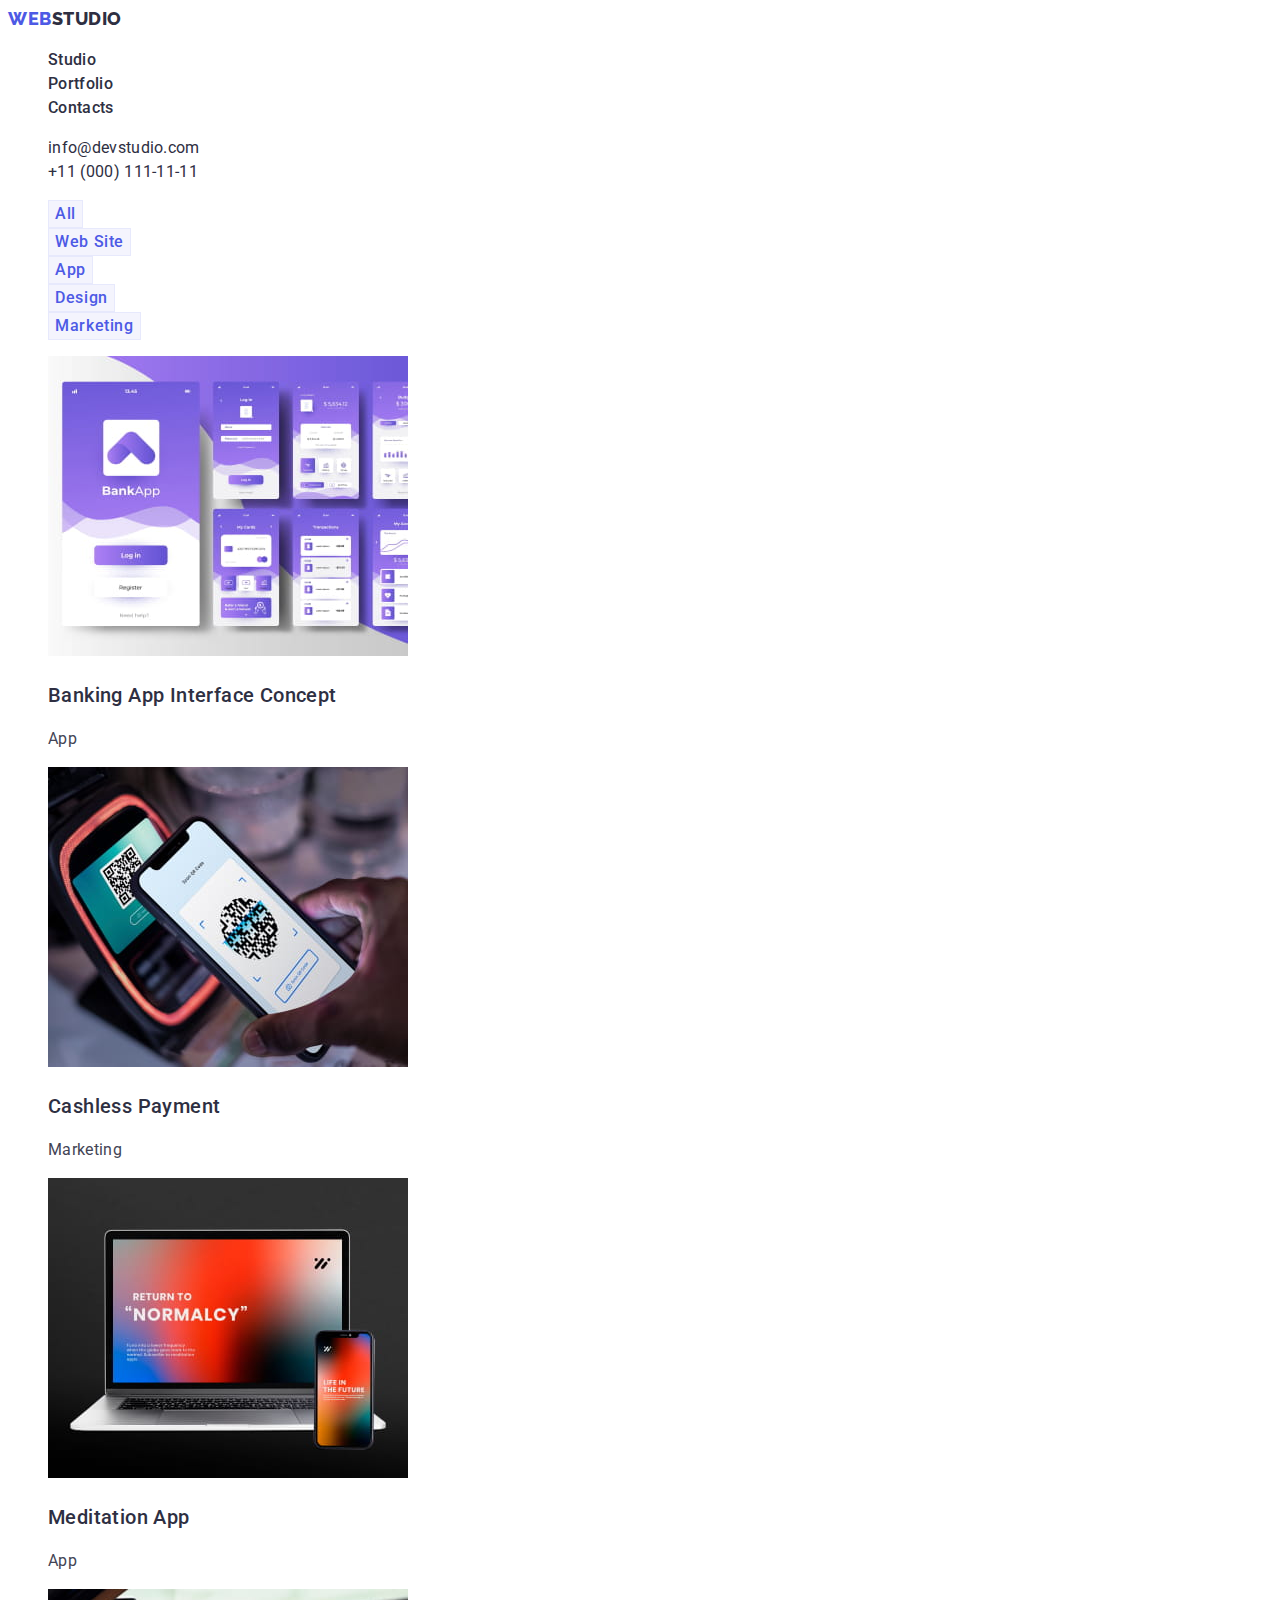
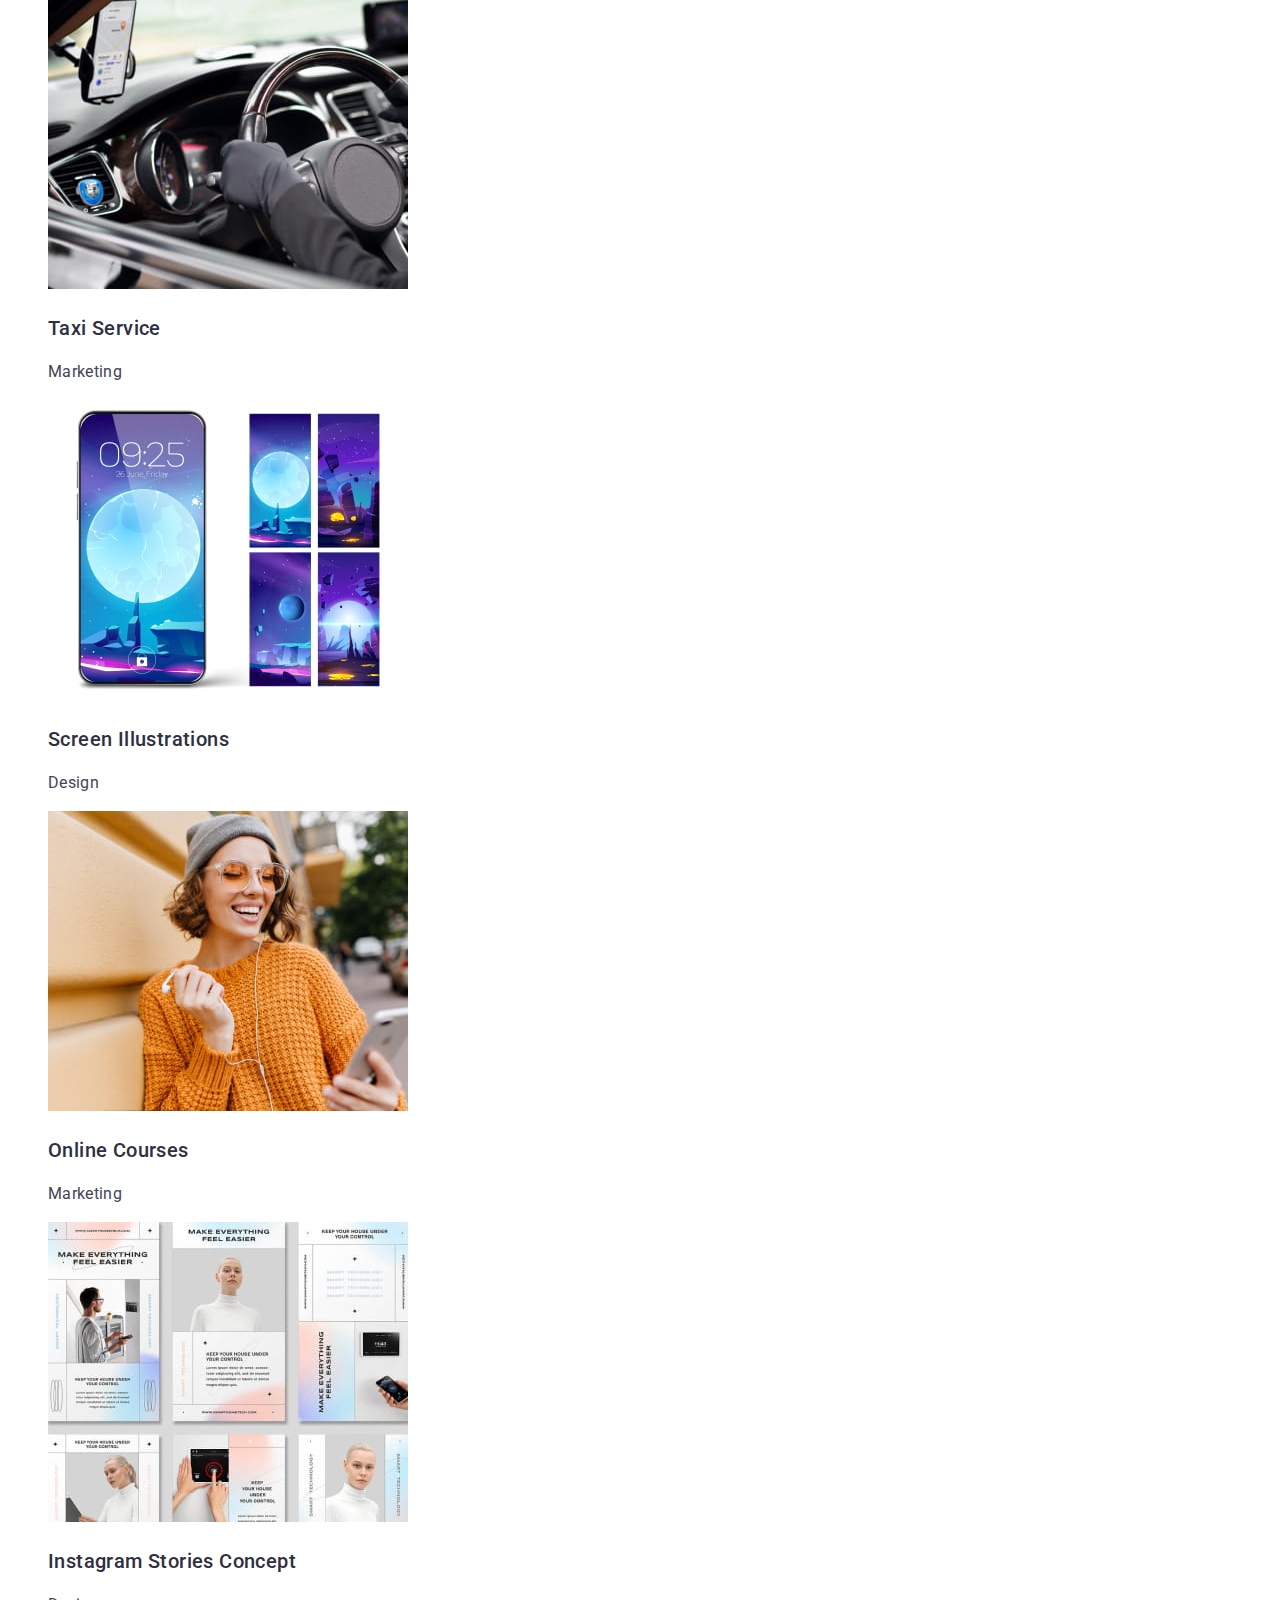
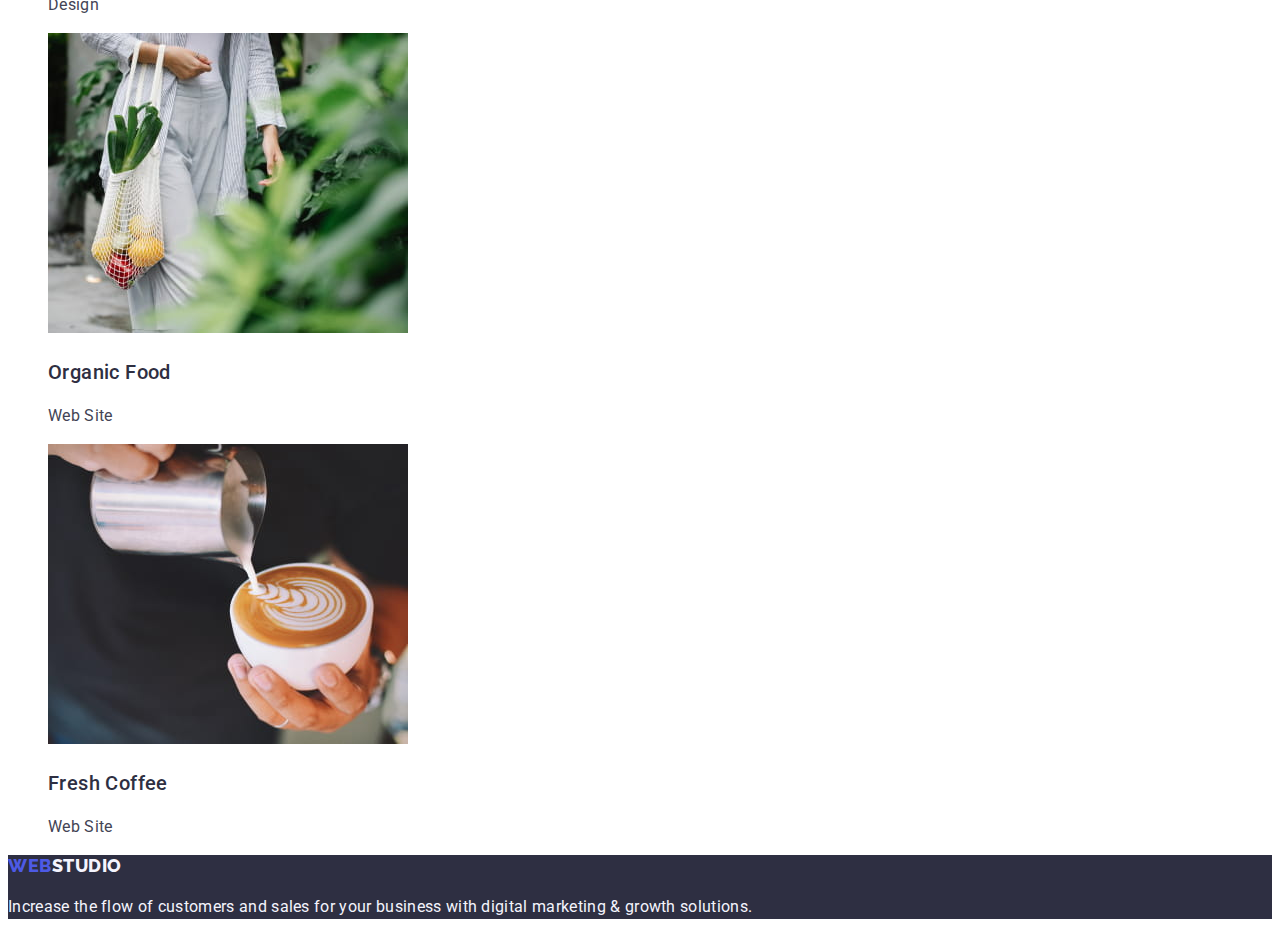
==== commit 5e864493: "HT2 ver6" ====
--- a/portfolio.html
+++ b/portfolio.html
@@ -51,55 +51,55 @@
             
                 <ul class="list">
                     <li class="list-item">
-                       <a href=""><img src="./images/img-1.jpg"
+                       <a class="link" href=""><img src="./images/img-1.jpg"
                        width="360" height="300"     alt="Banking App Interface Concept"/>
                       <h3 class="third-lev-title">Banking App Interface Concept</h3>
                       <p class="pf-parag">App</p></a>
                     </li> 
                     <li class="list-item">
-                        <a href=""><img src="./images/img-2.jpg"
+                        <a class="link" href=""><img src="./images/img-2.jpg"
                         width="360" height="300"     alt="QR code scanning by phone"/>
                        <h3 class="third-lev-title">Cashless Payment</h3>
                        <p class="pf-parag">Marketing</p></a>
                     </li>
                     <li class="list-item">
-                        <a href=""><img src="./images/img-3.jpg"
+                        <a class="link" href=""><img src="./images/img-3.jpg"
                         width="360" height="300"     alt="main App page on the devices screen"/>
                        <h3 class="third-lev-title">Meditation App</h3>
                        <p class="pf-parag">App</p></a>
                     </li>
                     <li class="list-item">
-                        <a href=""><img src="./images/img-4.jpg"
+                        <a class="link" href=""><img src="./images/img-4.jpg"
                         width="360" height="300"     alt="a phone with App inside a car"/>
                        <h3 class="third-lev-title">Taxi Service</h3>
                        <p class="pf-parag">Marketing</p></a>
                     </li>
                     <li class="list-item">
-                        <a href=""><img src="./images/img-5.jpg"
+                        <a class="link" href=""><img src="./images/img-5.jpg"
                         width="360" height="300"     alt="a phone screen Illustrations"/>
                        <h3 class="third-lev-title">Screen Illustrations</h3>
                        <p class="pf-parag">Design</p></a>
                     </li>
                     <li class="list-item">
-                        <a href=""><img src="./images/img-6.jpg"
+                        <a class="link" href=""><img src="./images/img-6.jpg"
                         width="360" height="300"     alt="a smiling women with a phone"/>
                        <h3 class="third-lev-title">Online Courses</h3>
                        <p class="pf-parag">Marketing</p></a>
                     </li>
                     <li class="list-item">
-                        <a href=""><img src="./images/img-7.jpg"
+                        <a class="link" href=""><img src="./images/img-7.jpg"
                         width="360" height="300"     alt="Instagram Stories Concept"/>
                        <h3 class="third-lev-title">Instagram Stories Concept</h3>
                        <p class="pf-parag">Design</p></a>
                     </li>
                     <li class="list-item">
-                        <a href=""><img src="./images/img-8.jpg"
+                        <a class="link" href=""><img src="./images/img-8.jpg"
                         width="360" height="300"     alt="vegetables in a bag"/>
                        <h3 class="third-lev-title">Organic Food</h3>
                        <p class="pf-parag">Web Site</p></a>
                     </li>
                     <li class="list-item">
-                        <a href=""><img src="./images/img-9.jpg"
+                        <a class="link" href=""><img src="./images/img-9.jpg"
                         width="360" height="300"     alt="a cap of Coffee wit milk"/>
                        <h3 class="third-lev-title">Fresh Coffee</h3>
                        <p class="pf-parag">Web Site</p></a>
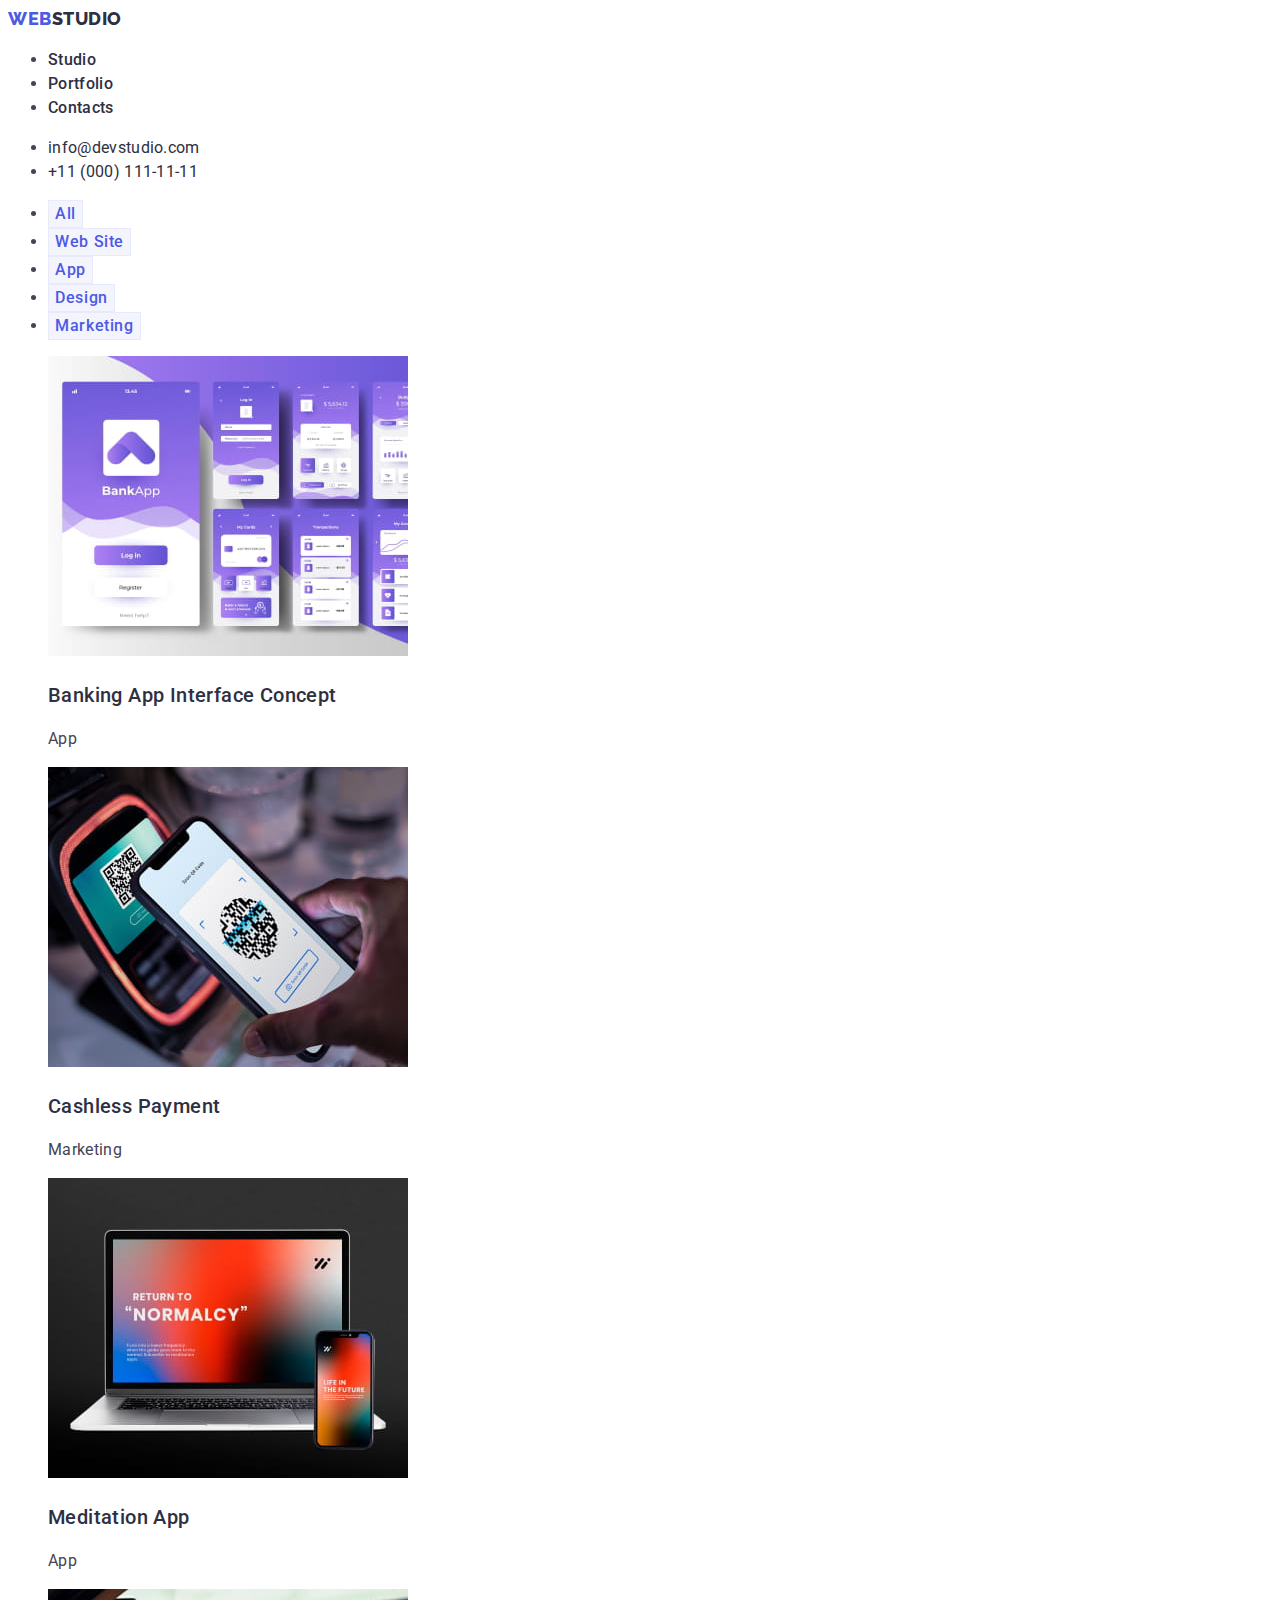
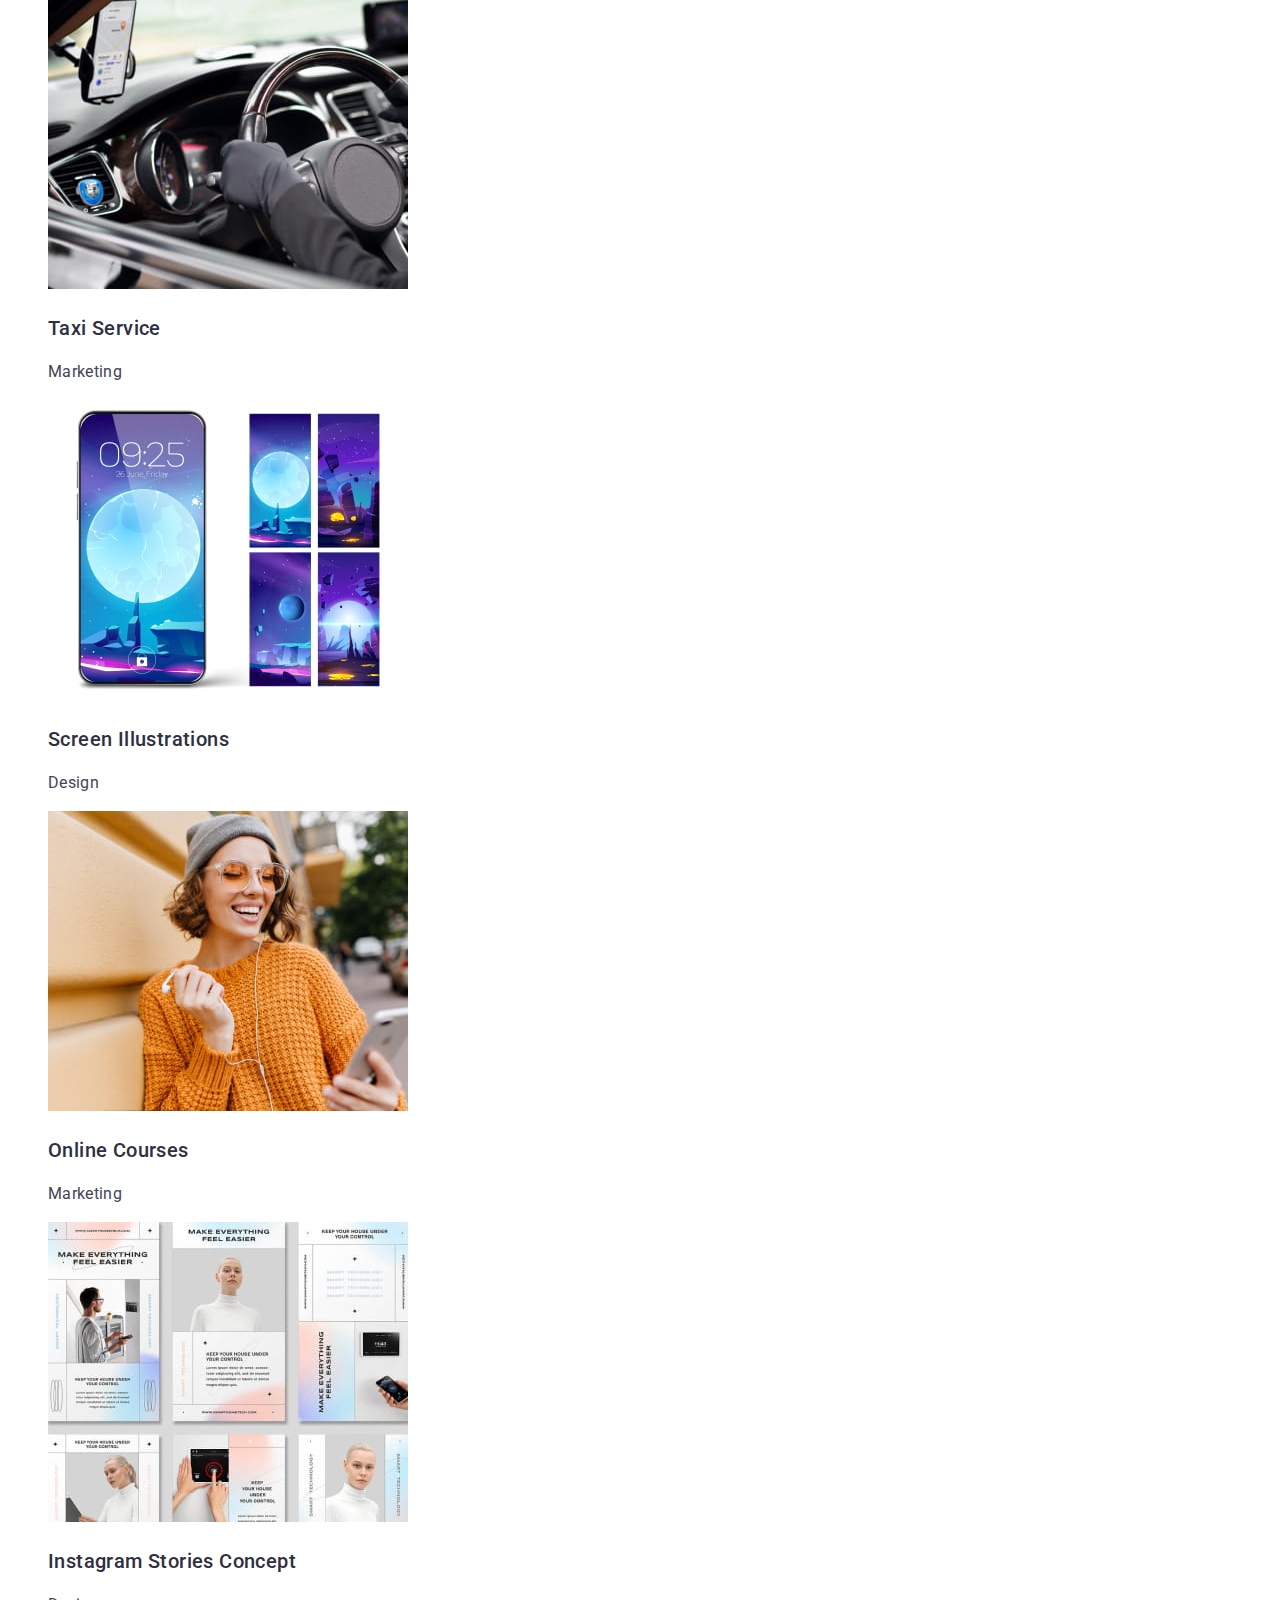
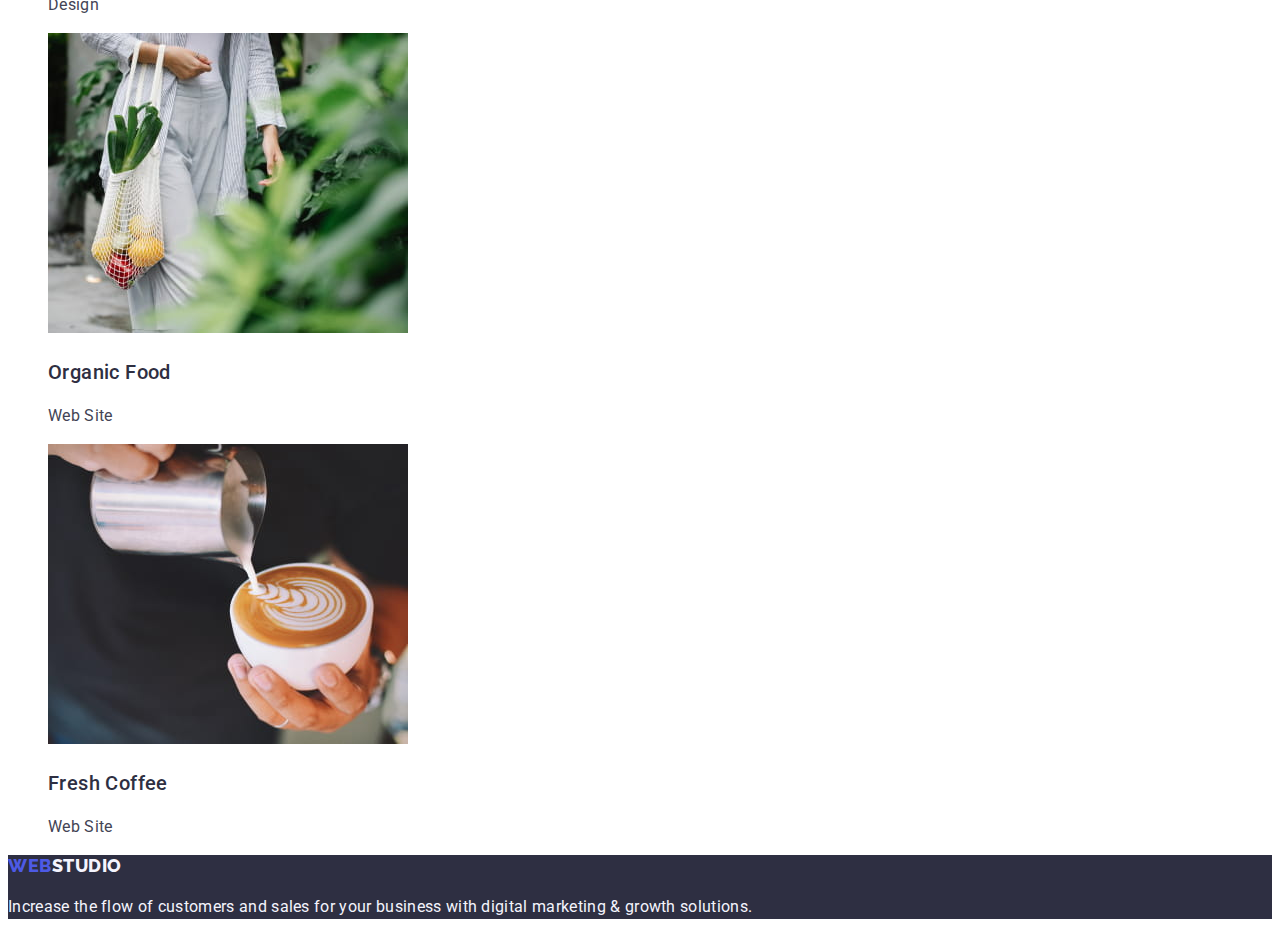
==== commit f64c9a67: "HT2 ver7" ====
--- a/portfolio.html
+++ b/portfolio.html
@@ -51,55 +51,64 @@
             
                 <ul class="list">
                     <li class="list-item">
-                       <a class="link" href=""><img src="./images/img-1.jpg"
+                       <a class="link"
+                       href=""><img src="./images/img-1.jpg"
                        width="360" height="300"     alt="Banking App Interface Concept"/>
                       <h3 class="third-lev-title">Banking App Interface Concept</h3>
                       <p class="pf-parag">App</p></a>
                     </li> 
                     <li class="list-item">
-                        <a class="link" href=""><img src="./images/img-2.jpg"
+                        <a class="link"
+                        href=""><img src="./images/img-2.jpg"
                         width="360" height="300"     alt="QR code scanning by phone"/>
                        <h3 class="third-lev-title">Cashless Payment</h3>
                        <p class="pf-parag">Marketing</p></a>
                     </li>
                     <li class="list-item">
-                        <a class="link" href=""><img src="./images/img-3.jpg"
+                        <a class="link"
+                        href=""><img src="./images/img-3.jpg"
                         width="360" height="300"     alt="main App page on the devices screen"/>
                        <h3 class="third-lev-title">Meditation App</h3>
                        <p class="pf-parag">App</p></a>
                     </li>
                     <li class="list-item">
-                        <a class="link" href=""><img src="./images/img-4.jpg"
+                        <a class="link"
+                        href=""><img src="./images/img-4.jpg"
                         width="360" height="300"     alt="a phone with App inside a car"/>
                        <h3 class="third-lev-title">Taxi Service</h3>
                        <p class="pf-parag">Marketing</p></a>
                     </li>
                     <li class="list-item">
-                        <a class="link" href=""><img src="./images/img-5.jpg"
+                        <a class="link"
+                        href=""><img src="./images/img-5.jpg"
                         width="360" height="300"     alt="a phone screen Illustrations"/>
                        <h3 class="third-lev-title">Screen Illustrations</h3>
                        <p class="pf-parag">Design</p></a>
                     </li>
                     <li class="list-item">
-                        <a class="link" href=""><img src="./images/img-6.jpg"
+                        <a class="link"
+                        href=""><img src="./images/img-6.jpg"
                         width="360" height="300"     alt="a smiling women with a phone"/>
                        <h3 class="third-lev-title">Online Courses</h3>
                        <p class="pf-parag">Marketing</p></a>
                     </li>
                     <li class="list-item">
-                        <a class="link" href=""><img src="./images/img-7.jpg"
+                        <a class="link"
+                        href=""><img src="./images/img-7.jpg"
                         width="360" height="300"     alt="Instagram Stories Concept"/>
                        <h3 class="third-lev-title">Instagram Stories Concept</h3>
                        <p class="pf-parag">Design</p></a>
                     </li>
                     <li class="list-item">
-                        <a class="link" href=""><img src="./images/img-8.jpg"
+                        <a class="link"
+                        href=""><img src="./images/img-8.jpg"
                         width="360" height="300"     alt="vegetables in a bag"/>
                        <h3 class="third-lev-title">Organic Food</h3>
                        <p class="pf-parag">Web Site</p></a>
                     </li>
                     <li class="list-item">
-                        <a class="link" href=""><img src="./images/img-9.jpg"
+                        <a class="link"
+                        href=""><img src="./images/img-9.jpg"
                         width="360" height="300"     alt="a cap of Coffee wit milk"/>
                        <h3 class="third-lev-title">Fresh Coffee</h3>
                        <p class="pf-parag">Web Site</p></a>
--- a/css/styles.css
+++ b/css/styles.css
@@ -16,7 +16,7 @@
 
 /*reset*/
 
-.list {list-style: none;}
+.list .list-item {list-style: none;}
 .link {text-decoration: none; color: currentColor;}
 
 /*logo styles*/
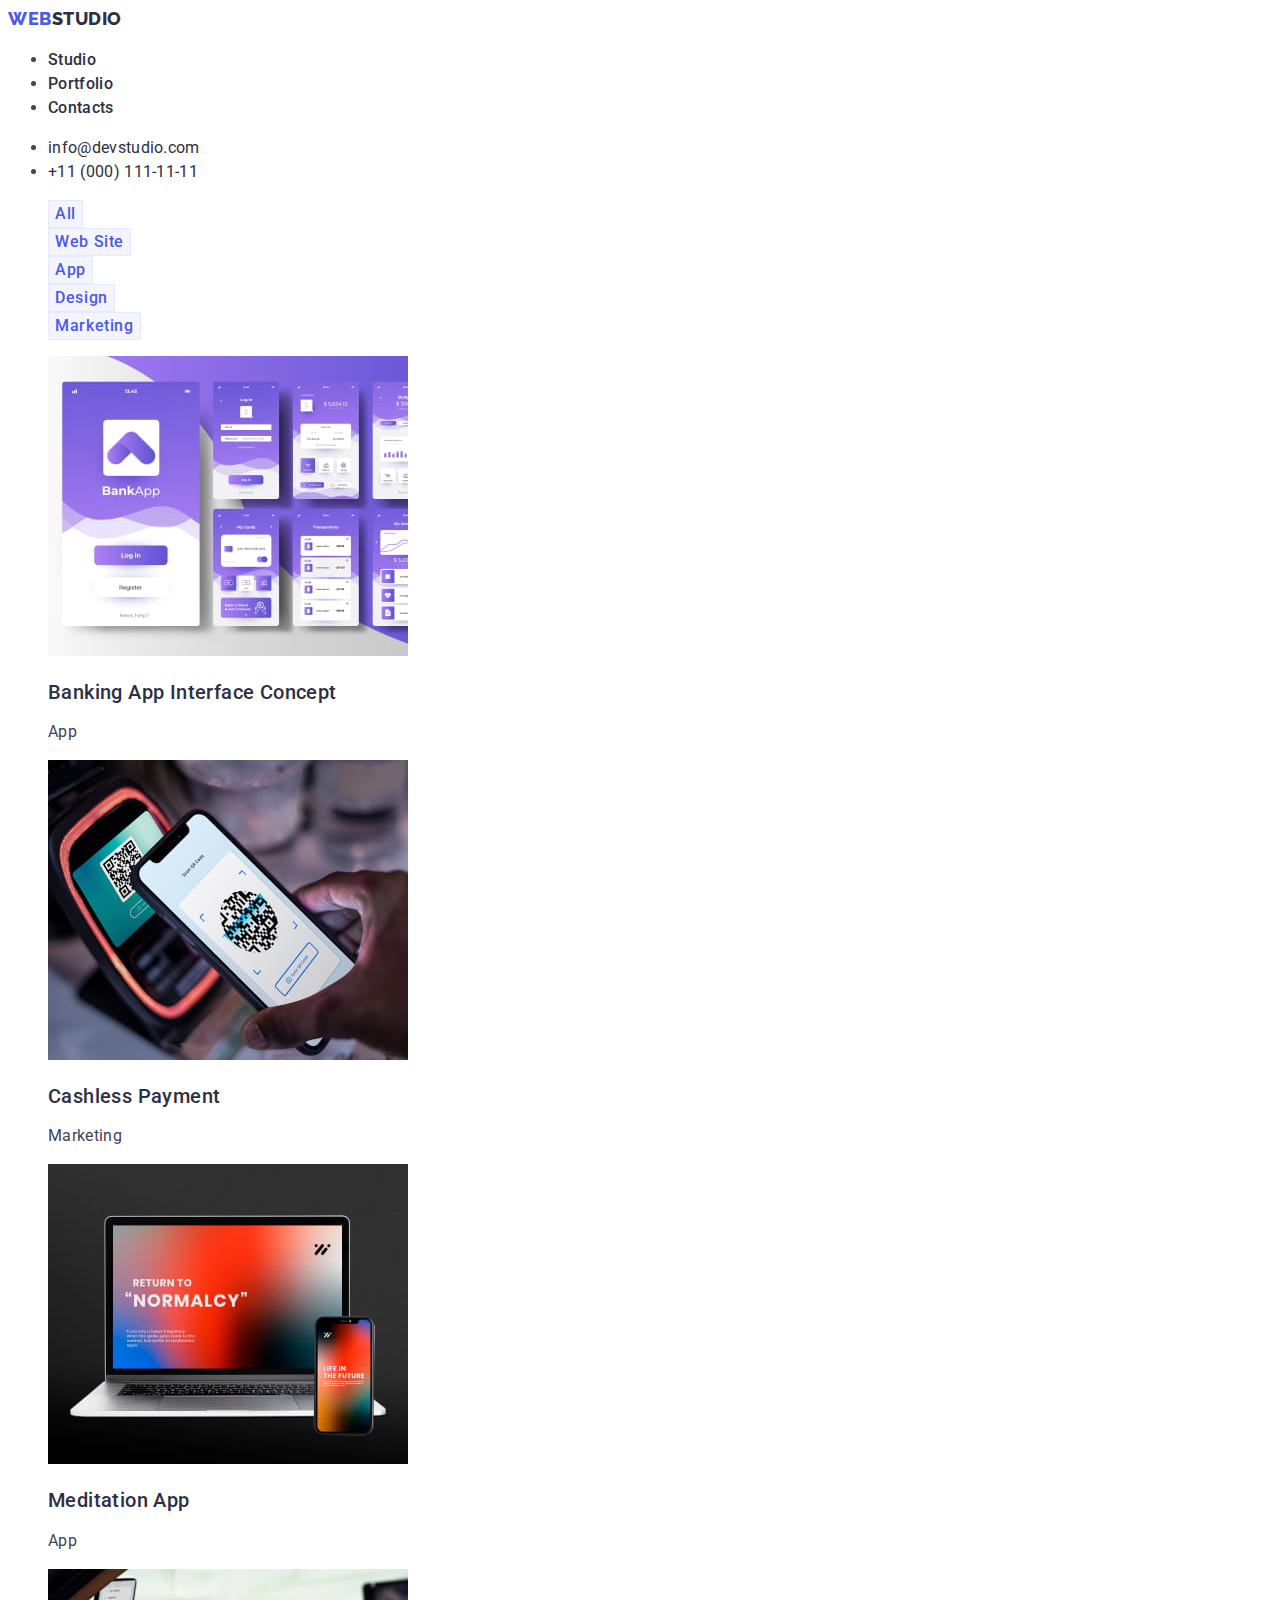
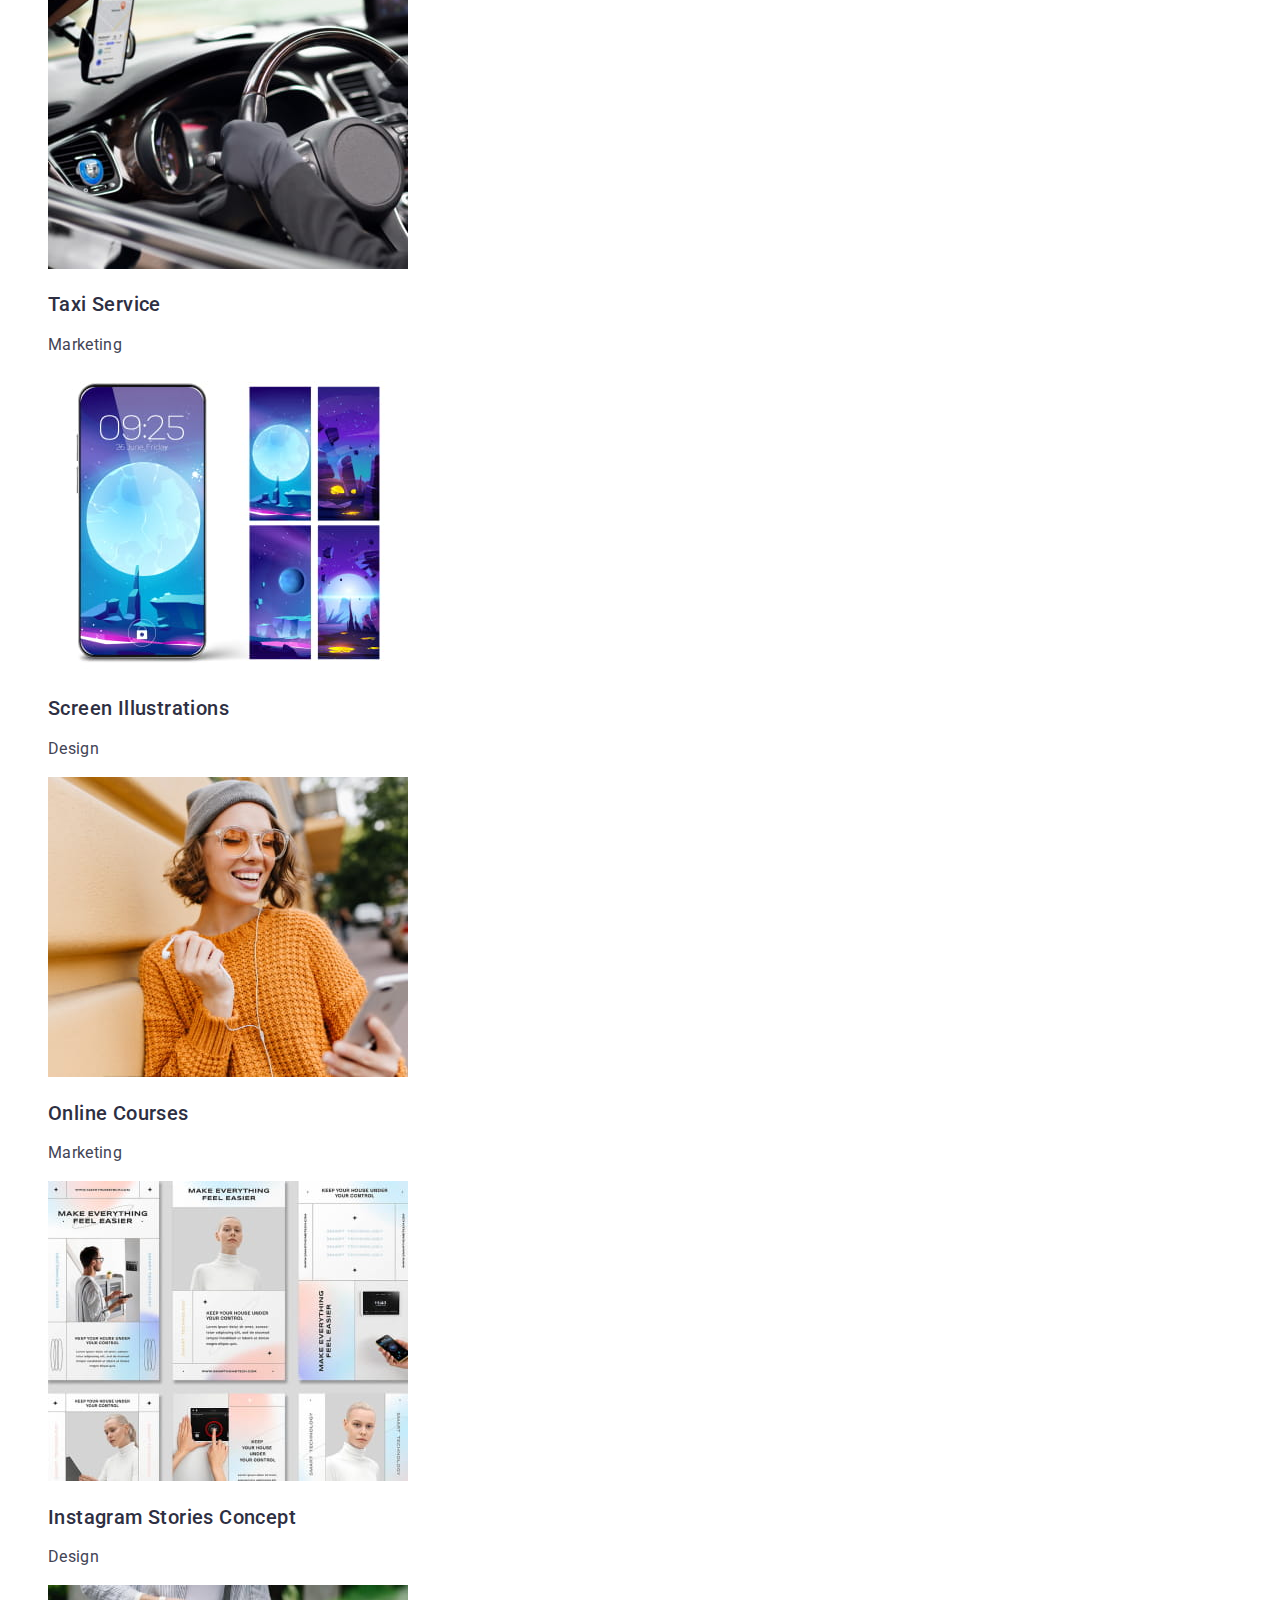
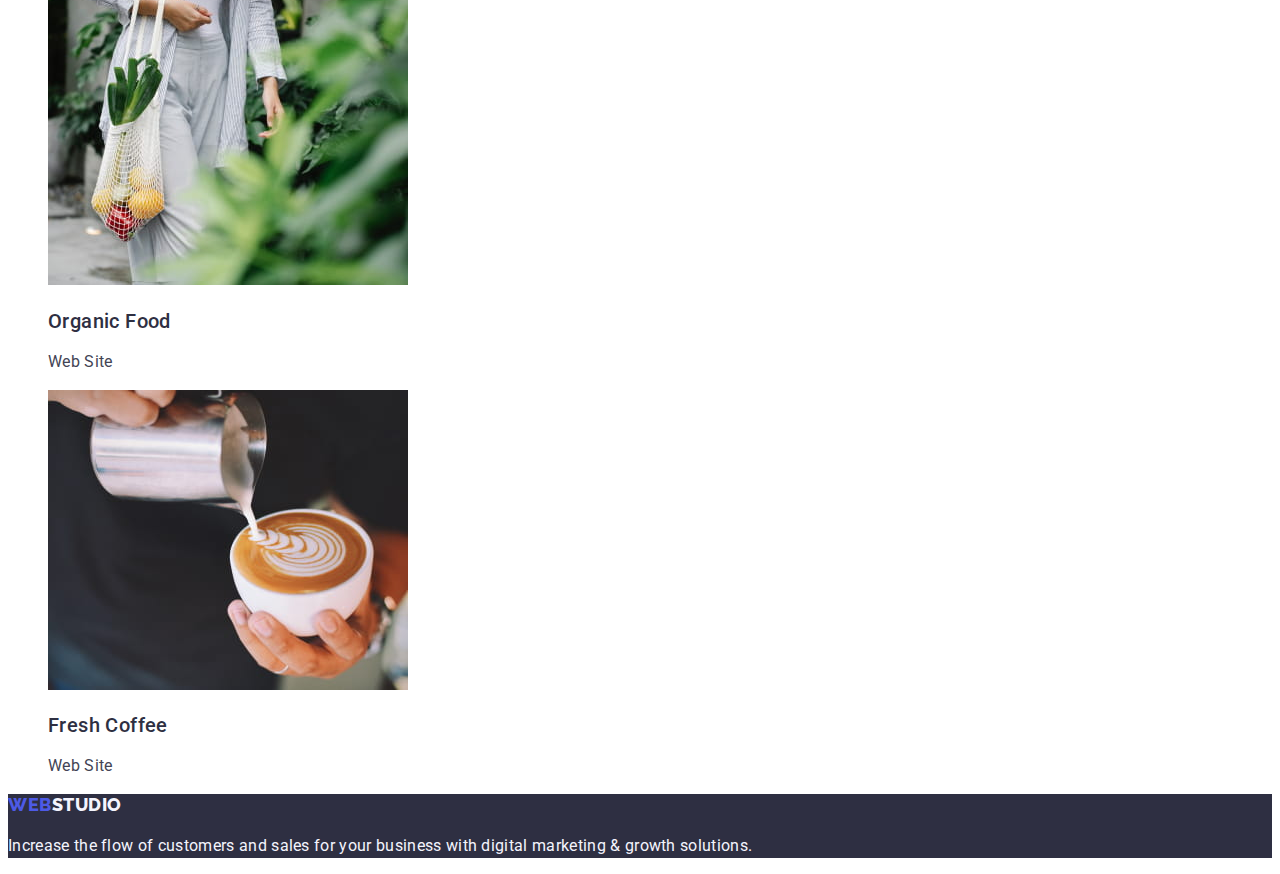
==== commit 8aa51b23: "HT2 ver8" ====
--- a/portfolio.html
+++ b/portfolio.html
@@ -40,77 +40,76 @@
             <section>
                 <h1 class="main-page-title" 
                 hidden>portfolio</h1>
-                <h2 class="second-lev-titel" hidden>product-list</h2> 
                 <ul class="list btn">
-                  <li><button class="portfolio-filter" type="button">All</button></li>
-                  <li><button class="portfolio-filter" type="button">Web Site</button></li>
-                  <li><button class="portfolio-filter" type="button">App</button></li>
-                  <li><button class="portfolio-filter" type="button">Design</button></li>
-                  <li><button class="portfolio-filter" type="button">Marketing</button></li>
+                  <li class="list-item"><button class="portfolio-filter" type="button">All</button></li>
+                  <li class="list-item"><button class="portfolio-filter" type="button">Web Site</button></li>
+                  <li class="list-item"><button class="portfolio-filter" type="button">App</button></li>
+                  <li class="list-item"><button class="portfolio-filter" type="button">Design</button></li>
+                  <li class="list-item"><button class="portfolio-filter" type="button">Marketing</button></li>
                 </ul>          
             
                 <ul class="list">
                     <li class="list-item">
-                       <a class="link"
+                       <a class="product-site link"
                        href=""><img src="./images/img-1.jpg"
                        width="360" height="300"     alt="Banking App Interface Concept"/>
-                      <h3 class="third-lev-title">Banking App Interface Concept</h3>
+                      <h2 class="third-lev-title">Banking App Interface Concept</h2>
                       <p class="pf-parag">App</p></a>
                     </li> 
                     <li class="list-item">
-                        <a class="link"
+                        <a class="product-site link"
                         href=""><img src="./images/img-2.jpg"
                         width="360" height="300"     alt="QR code scanning by phone"/>
-                       <h3 class="third-lev-title">Cashless Payment</h3>
+                       <h2 class="third-lev-title">Cashless Payment</h2>
                        <p class="pf-parag">Marketing</p></a>
                     </li>
                     <li class="list-item">
-                        <a class="link"
+                        <a class="product-site link"
                         href=""><img src="./images/img-3.jpg"
                         width="360" height="300"     alt="main App page on the devices screen"/>
-                       <h3 class="third-lev-title">Meditation App</h3>
+                       <h2 class="third-lev-title">Meditation App</h2>
                        <p class="pf-parag">App</p></a>
                     </li>
                     <li class="list-item">
-                        <a class="link"
+                        <a class="product-site link"
                         href=""><img src="./images/img-4.jpg"
                         width="360" height="300"     alt="a phone with App inside a car"/>
-                       <h3 class="third-lev-title">Taxi Service</h3>
+                       <h2 class="third-lev-title">Taxi Service</h2>
                        <p class="pf-parag">Marketing</p></a>
                     </li>
                     <li class="list-item">
-                        <a class="link"
+                        <a class="product-site link"
                         href=""><img src="./images/img-5.jpg"
                         width="360" height="300"     alt="a phone screen Illustrations"/>
-                       <h3 class="third-lev-title">Screen Illustrations</h3>
+                       <h2 class="third-lev-title">Screen Illustrations</h2>
                        <p class="pf-parag">Design</p></a>
                     </li>
                     <li class="list-item">
-                        <a class="link"
+                        <a class="product-site link"
                         href=""><img src="./images/img-6.jpg"
                         width="360" height="300"     alt="a smiling women with a phone"/>
-                       <h3 class="third-lev-title">Online Courses</h3>
+                       <h2 class="third-lev-title">Online Courses</h2>
                        <p class="pf-parag">Marketing</p></a>
                     </li>
                     <li class="list-item">
-                        <a class="link"
+                        <a class="product-site link"
                         href=""><img src="./images/img-7.jpg"
                         width="360" height="300"     alt="Instagram Stories Concept"/>
-                       <h3 class="third-lev-title">Instagram Stories Concept</h3>
+                       <h2 class="third-lev-title">Instagram Stories Concept</h2>
                        <p class="pf-parag">Design</p></a>
                     </li>
                     <li class="list-item">
-                        <a class="link"
+                        <a class="product-site link"
                         href=""><img src="./images/img-8.jpg"
                         width="360" height="300"     alt="vegetables in a bag"/>
-                       <h3 class="third-lev-title">Organic Food</h3>
+                       <h2 class="third-lev-title">Organic Food</h2>
                        <p class="pf-parag">Web Site</p></a>
                     </li>
                     <li class="list-item">
-                        <a class="link"
+                        <a class="product-site link"
                         href=""><img src="./images/img-9.jpg"
                         width="360" height="300"     alt="a cap of Coffee wit milk"/>
-                       <h3 class="third-lev-title">Fresh Coffee</h3>
+                       <h2 class="third-lev-title">Fresh Coffee</h2>
                        <p class="pf-parag">Web Site</p></a>
                     </li>
                 </ul>
--- a/css/styles.css
+++ b/css/styles.css
@@ -1,8 +1,7 @@
-:root {--bg-dark: #2E2F42;}
-:root {--btn-bg-focus-cl: #404BBF;
- --link-focus-cl: #404BBF;
+:root {--bg-dark: #2E2F42; --btn-bg-focus-cl: #404BBF;}
+:root {--link-focus-cl: #404BBF;
  --sbt-text-cl: #2E2F42;
- --conts-text-cl: #434455;}
+ --conts-text-cl: #434455; --pf-btn-text-cl: #4D5AE5;}
 
 /*common styles*/
 
@@ -65,11 +64,11 @@
 font-weight: 500;
 text-align: center;
 letter-spacing: 0.04em;
-color: #4D5AE5;
+color: var(--pf-btn-text-cl);
 cursor: pointer;}
 .btn .portfolio-filter:hover,
 .btn .portfolio-filter:focus {
-background:var(--btn-bg-focus-cl);
+background: var(--btn-bg-focus-cl);
 border: 1px solid #E7E9FC;
 color: #FFFFFF;}
 
@@ -86,7 +85,7 @@
 line-height: 1.07;
 text-align: center;}
 
-.second-lev-titel {
+.second-lev-title {
 font-weight: 700;
 font-size: 36px;
 line-height: 1.11;
